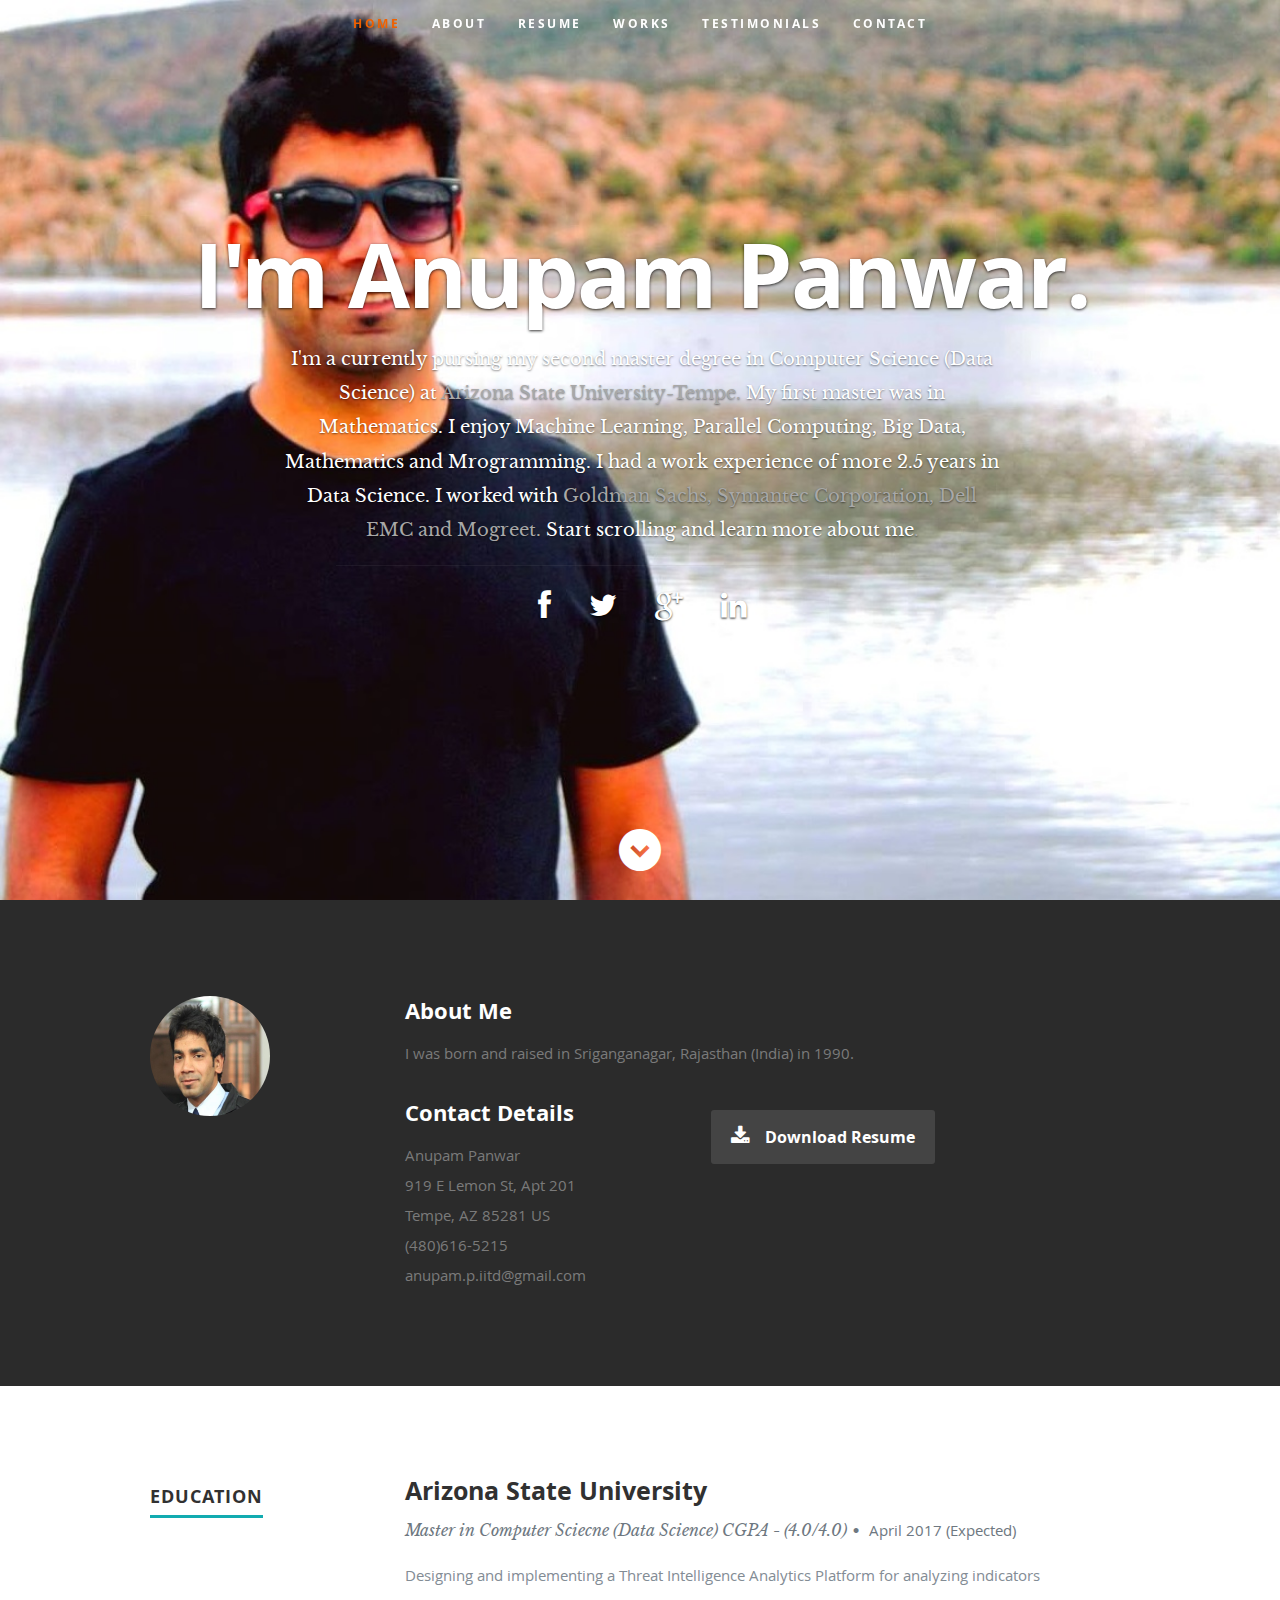
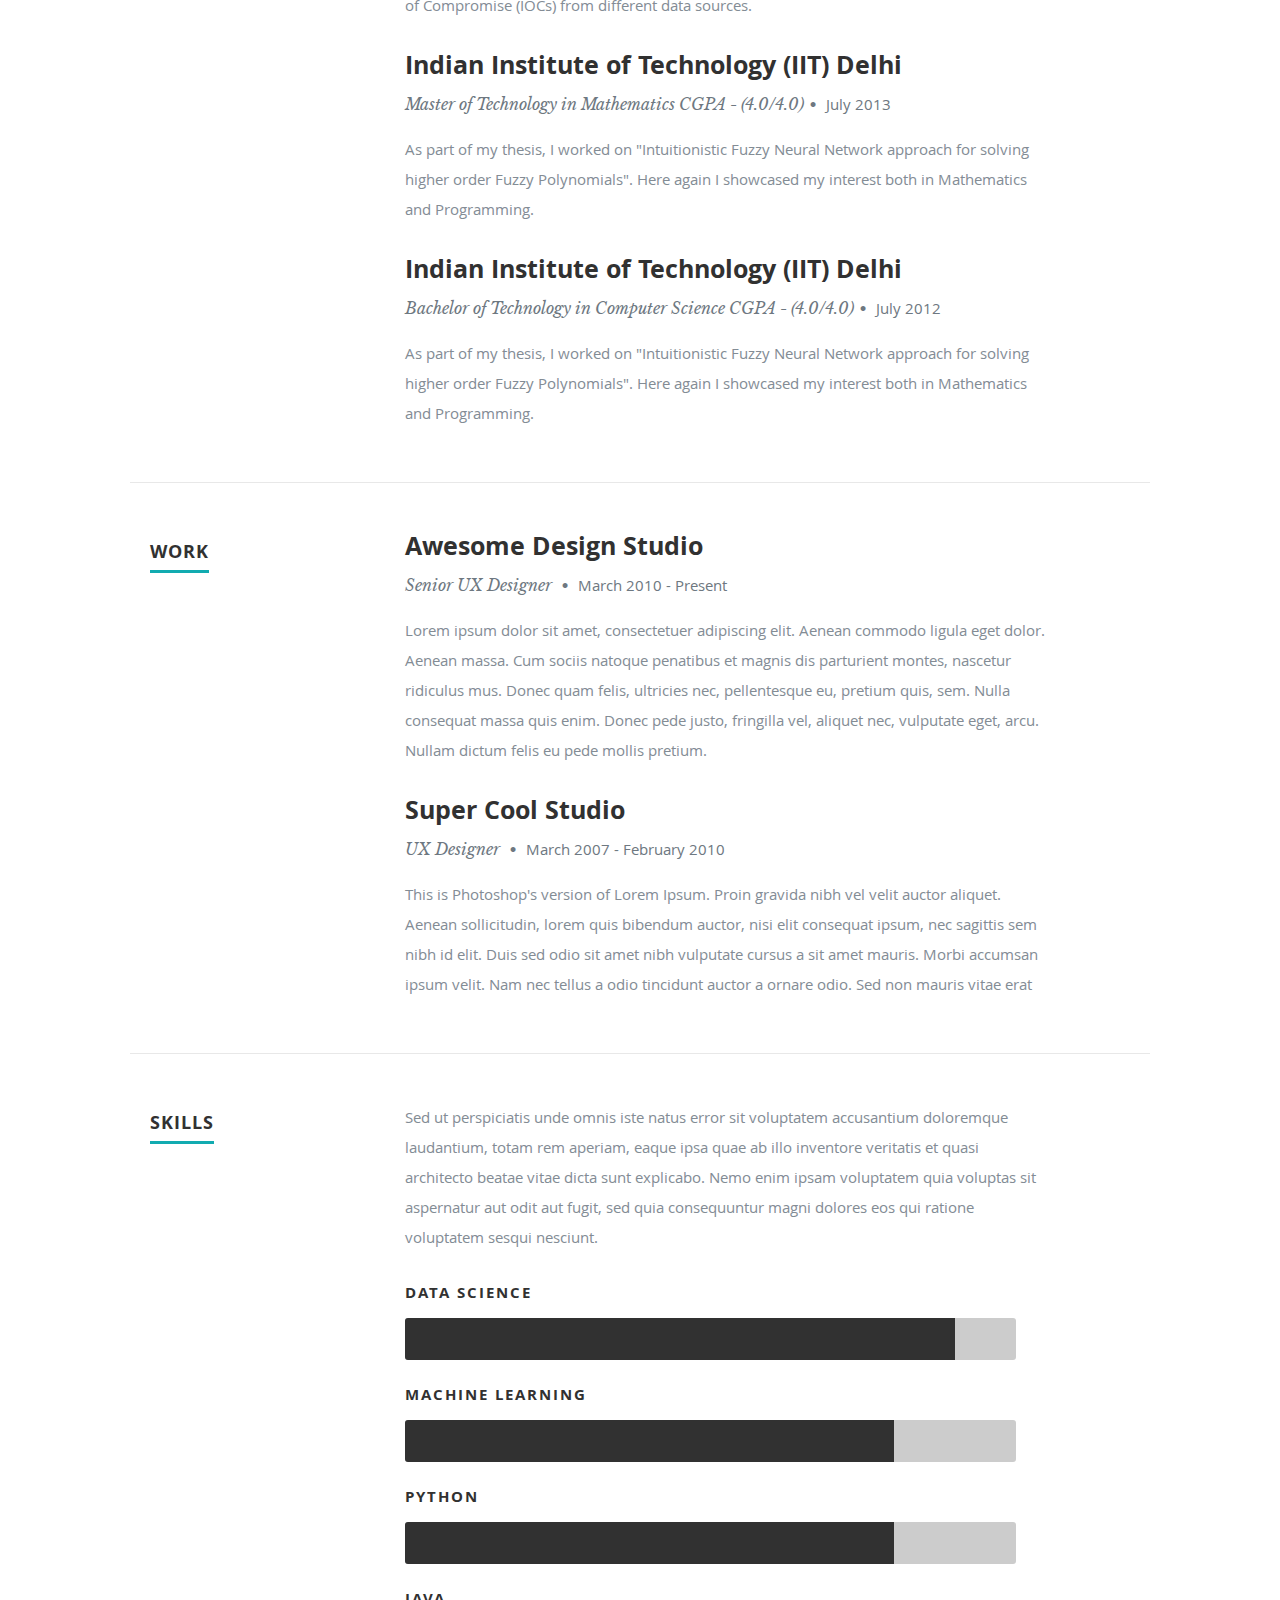
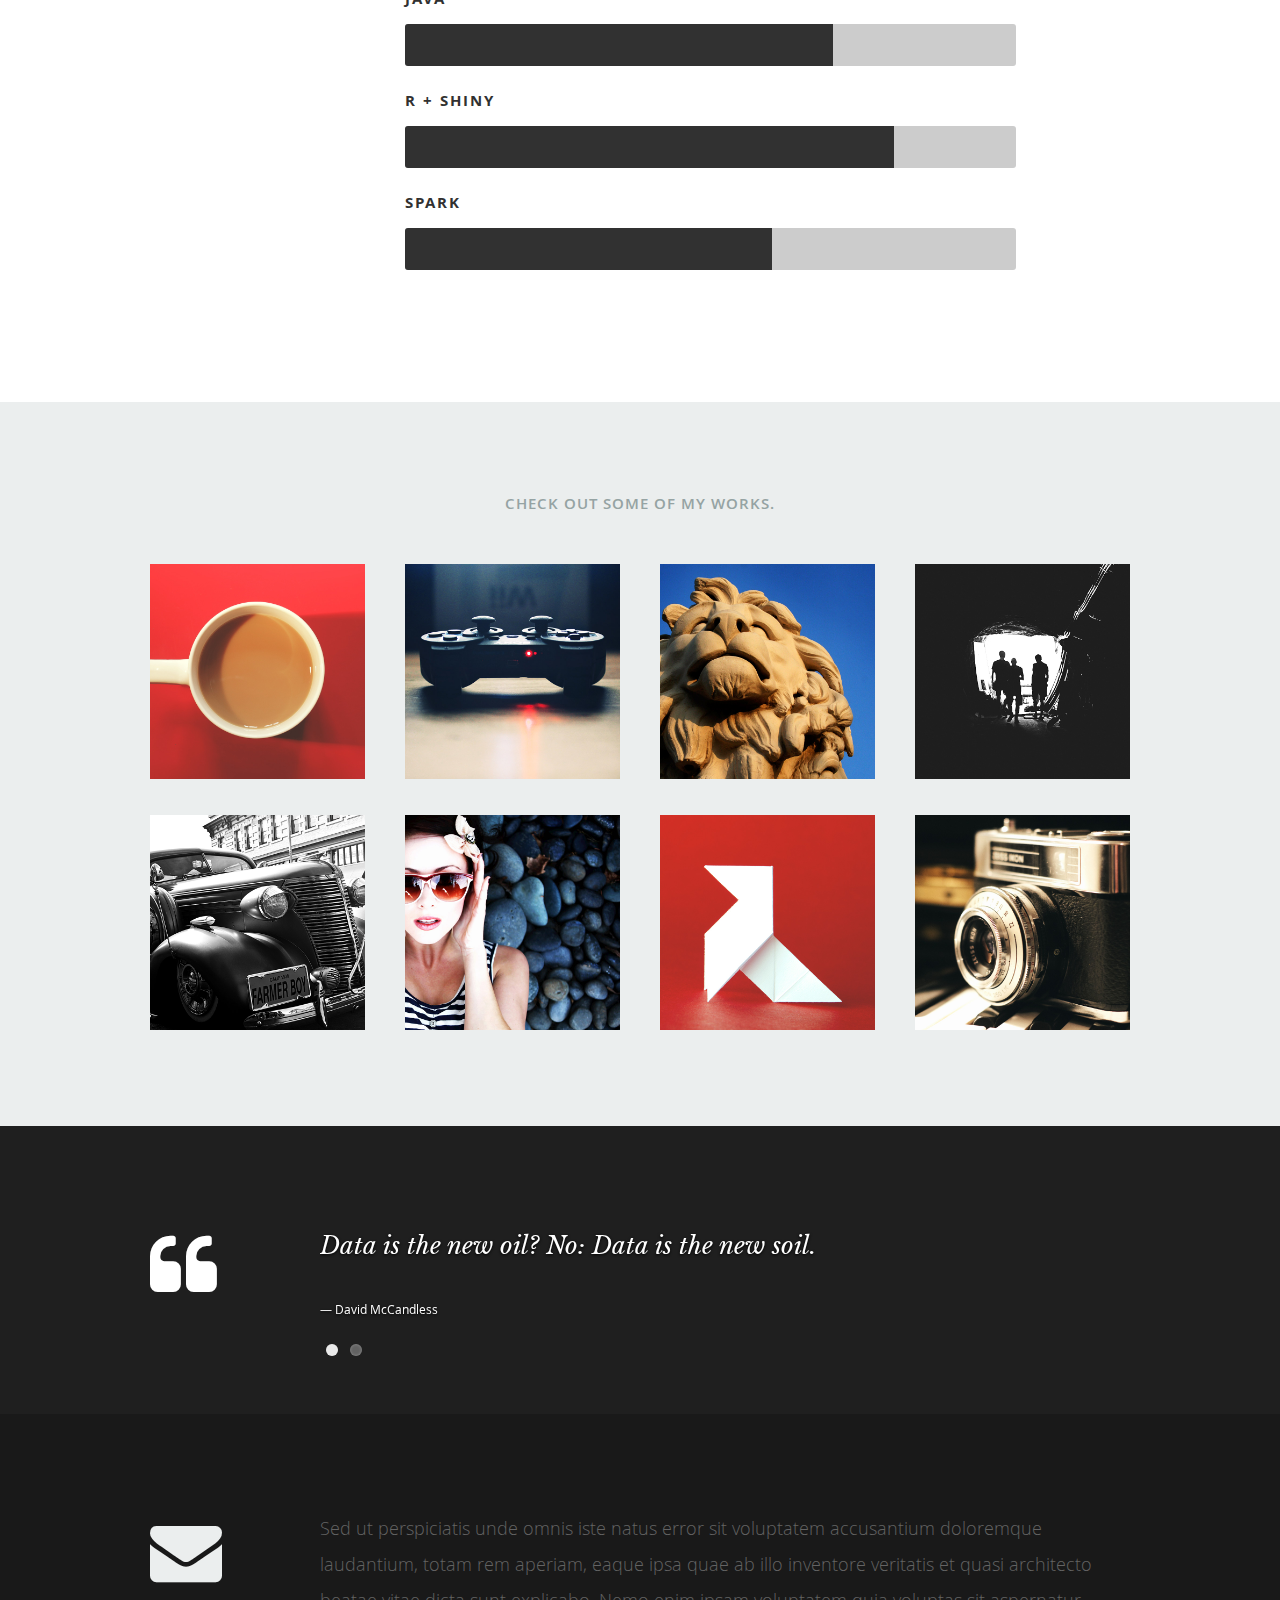
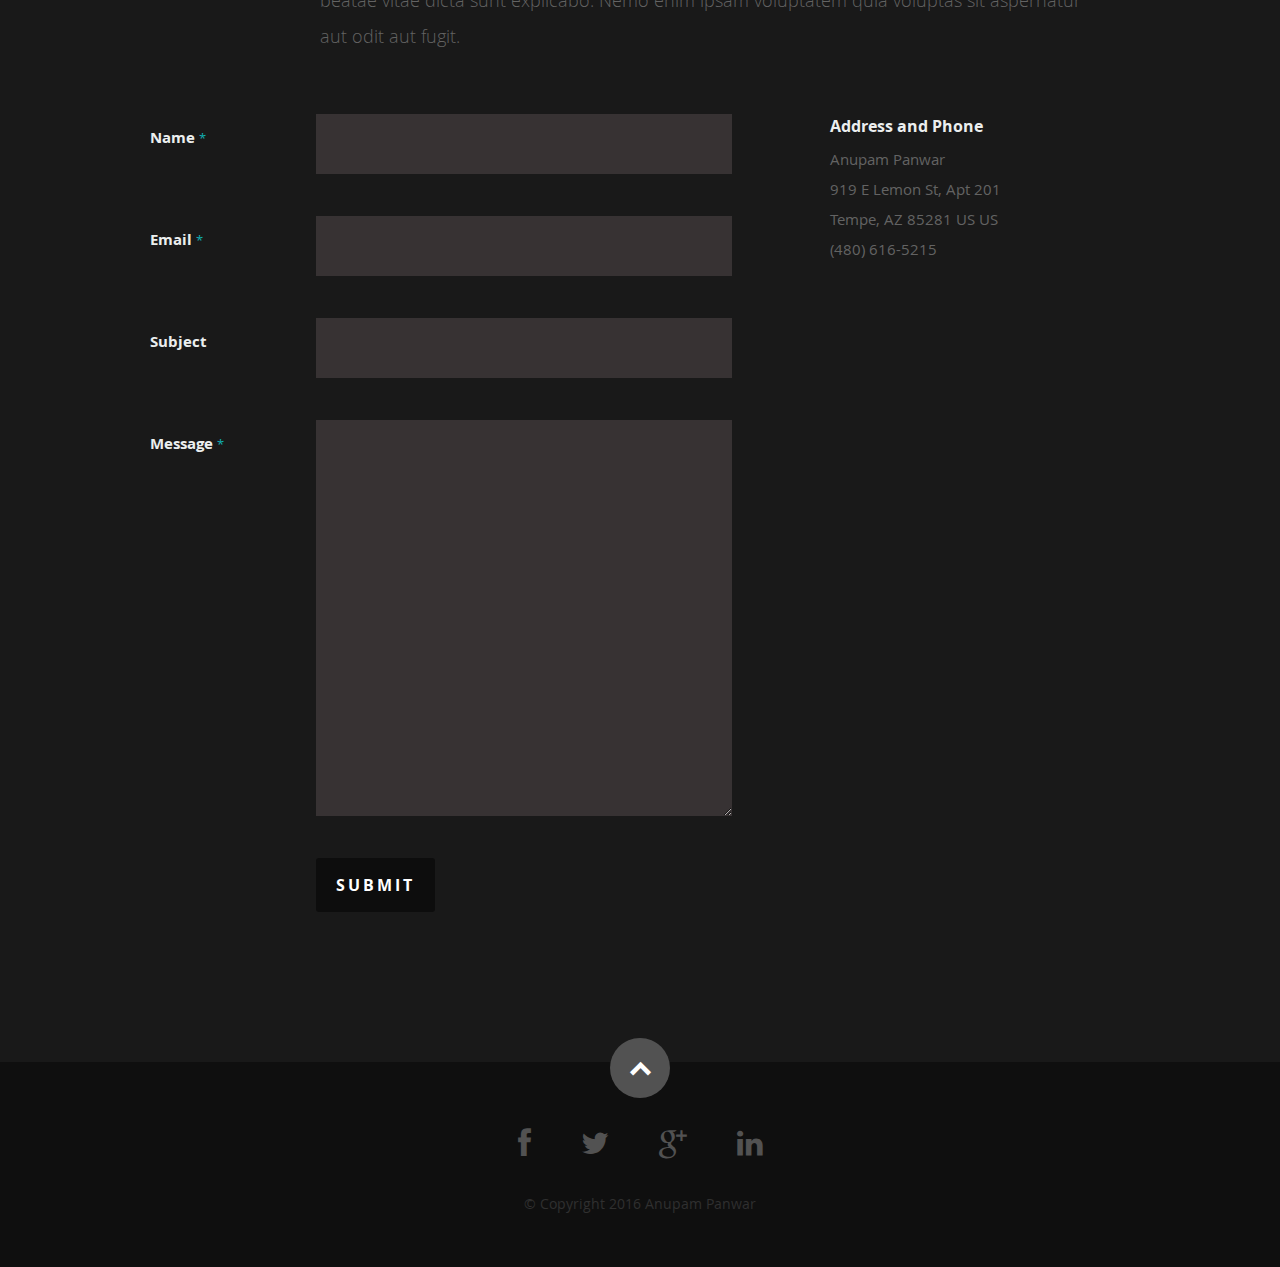
==== index.html @ b1be07ce "Initial commit" ====
<!DOCTYPE html>
<!--[if lt IE 8 ]><html class="no-js ie ie7" lang="en"> <![endif]-->
<!--[if IE 8 ]><html class="no-js ie ie8" lang="en"> <![endif]-->
<!--[if (gte IE 8)|!(IE)]><!--><html class="no-js" lang="en"> <!--<![endif]-->
<head>

   <!--- Basic Page Needs
   ================================================== -->
   <meta charset="utf-8">
	<title>Anupam Panwar</title>
	<meta name="description" content="">
	<meta name="author" content="">

   <!-- Mobile Specific Metas
   ================================================== -->
	<meta name="viewport" content="width=device-width, initial-scale=1, maximum-scale=1">

	<!-- CSS
    ================================================== -->
   <link rel="stylesheet" href="css/default.css">
	<link rel="stylesheet" href="css/layout.css">
   <link rel="stylesheet" href="css/media-queries.css">
   <link rel="stylesheet" href="css/magnific-popup.css">

   <!-- Script
   ================================================== -->
	<script src="js/modernizr.js"></script>

   <!-- Favicons
	================================================== -->
	<link rel="shortcut icon" href="favicon.png" >

</head>

<body>

   <!-- Header
   ================================================== -->
   <header id="home">

      <nav id="nav-wrap">

         <a class="mobile-btn" href="#nav-wrap" title="Show navigation">Show navigation</a>
	      <a class="mobile-btn" href="#" title="Hide navigation">Hide navigation</a>

         <ul id="nav" class="nav">
            <li class="current"><a class="smoothscroll" href="#home">Home</a></li>
            <li><a class="smoothscroll" href="#about">About</a></li>
	         <li><a class="smoothscroll" href="#resume">Resume</a></li>
            <li><a class="smoothscroll" href="#portfolio">Works</a></li>
            <li><a class="smoothscroll" href="#testimonials">Testimonials</a></li>
            <li><a class="smoothscroll" href="#contact">Contact</a></li>
         </ul> <!-- end #nav -->

      </nav> <!-- end #nav-wrap -->

      <div class="row banner">
         <div class="banner-text">
            <h1 class="responsive-headline">I'm Anupam Panwar.</h1>
            <h3><span>I'm a currently pursing my second master degree in Computer Science (Data Science) at </span> Arizona State University-Tempe. <span> My first master was in Mathematics. 
               I enjoy Machine Learning, Parallel Computing, Big Data, Mathematics and Mrogramming. I had a work experience of more 2.5 years in Data Science. I worked with </span> Goldman Sachs, Symantec Corporation,
               Dell EMC and Mogreet.  
              <a class="smoothscroll" href="#about">Start scrolling</a>
            <span>and learn more </span><a class="smoothscroll" href="#about">about me</a>.</h3>
            <hr />
            <ul class="social">
               <li><a href="https://www.facebook.com/anupam.panwar"><i class="fa fa-facebook"></i></a></li>
               <li><a href="#"><i class="fa fa-twitter"></i></a></li>
               <li><a href="#"><i class="fa fa-google-plus"></i></a></li>
               <li><a href="https://www.linkedin.com/in/anupam-panwar-6887a416"><i class="fa fa-linkedin"></i></a></li>
            </ul>
         </div>
      </div>

      <p class="scrolldown">
         <a class="smoothscroll" href="#about"><i class="icon-down-circle"></i></a>
      </p>

   </header> <!-- Header End -->


   <!-- About Section
   ================================================== -->
   <section id="about">

      <div class="row">

         <div class="three columns">

            <img class="profile-pic"  src="images/profilepic.jpg" alt="" />

         </div>

         <div class="nine columns main-col">

            <h2>About Me</h2>

            <p>I was born and raised in Sriganganagar, Rajasthan (India) in 1990. 
            </p>

            <div class="row">

               <div class="columns contact-details">

                  <h2>Contact Details</h2>
                  <p class="address">
						   <span>Anupam Panwar</span><br>
						   <span>919 E Lemon St, Apt 201<br>
						         Tempe, AZ 85281 US
                     </span><br>
						   <span>(480)616-5215</span><br>
                     <span>anupam.p.iitd@gmail.com</span>
					   </p>

               </div>

               <div class="columns download">
                  <p>
                     <a href="http://www.public.asu.edu/~apanwar4/resume/AnupamPanwar.pdf" class="button"><i class="fa fa-download"></i>Download Resume</a>
                  </p>
               </div>

            </div> <!-- end row -->

         </div> <!-- end .main-col -->

      </div>

   </section> <!-- About Section End-->


   <!-- Resume Section
   ================================================== -->
   <section id="resume">

      <!-- Education
      ----------------------------------------------- -->
      <div class="row education">

         <div class="three columns header-col">
            <h1><span>Education</span></h1>
         </div>

         <div class="nine columns main-col">

            <div class="row item">

               <div class="twelve columns">

                  <h3>Arizona State University</h3>
                  <p class="info">Master in Computer Sciecne (Data Science) CGPA - (4.0/4.0)<span>&bull;</span> <em class="date">April 2017 (Expected)</em></p>

                  <p>
                  Designing and implementing a Threat Intelligence Analytics Platform for
                  analyzing indicators of Compromise (IOCs) from different data sources.
                  </p>

               </div>

            </div> <!-- item end -->

            <div class="row item">

               <div class="twelve columns">

                  <h3>Indian Institute of Technology (IIT) Delhi</h3>
                  <p class="info">Master of Technology in Mathematics  CGPA - (4.0/4.0)<span>&bull;</span> <em class="date">July 2013</em></p>

                  <p>
                 As part of my thesis, I worked on "Intuitionistic Fuzzy Neural Network approach for solving higher order Fuzzy Polynomials". Here again I showcased my interest both in Mathematics and 
                 Programming. 
                  </p>

               </div>

            </div> <!-- item end -->
            <div class="row item">

               <div class="twelve columns">

                  <h3>Indian Institute of Technology (IIT) Delhi</h3>
                  <p class="info">Bachelor of Technology in Computer Science  CGPA - (4.0/4.0)<span>&bull;</span> <em class="date">July 2012</em></p>

                  <p>
                 As part of my thesis, I worked on "Intuitionistic Fuzzy Neural Network approach for solving higher order Fuzzy Polynomials". Here again I showcased my interest both in Mathematics and 
                 Programming. 
                  </p>

               </div>

            </div>

         </div> <!-- main-col end -->

      </div> <!-- End Education -->


      <!-- Work
      ----------------------------------------------- -->
      <div class="row work">

         <div class="three columns header-col">
            <h1><span>Work</span></h1>
         </div>

         <div class="nine columns main-col">

            <div class="row item">

               <div class="twelve columns">

                  <h3>Awesome Design Studio</h3>
                  <p class="info">Senior UX Designer <span>&bull;</span> <em class="date">March 2010 - Present</em></p>

                  <p>
                  Lorem ipsum dolor sit amet, consectetuer adipiscing elit. Aenean commodo ligula eget dolor. Aenean massa.
                  Cum sociis natoque penatibus et magnis dis parturient montes, nascetur ridiculus mus. Donec quam felis,
                  ultricies nec, pellentesque eu, pretium quis, sem. Nulla consequat massa quis enim.
                  Donec pede justo, fringilla vel, aliquet nec, vulputate eget, arcu. Nullam dictum felis eu pede mollis pretium.
                  </p>

               </div>

            </div> <!-- item end -->

            <div class="row item">

               <div class="twelve columns">

                  <h3>Super Cool Studio</h3>
                  <p class="info">UX Designer <span>&bull;</span> <em class="date">March 2007 - February 2010</em></p>

                  <p>
                  This is Photoshop's version  of Lorem Ipsum. Proin gravida nibh vel velit auctor aliquet.
                  Aenean sollicitudin, lorem quis bibendum auctor, nisi elit consequat ipsum, nec sagittis sem
                  nibh id elit. Duis sed odio sit amet nibh vulputate cursus a sit amet mauris. Morbi accumsan
                  ipsum velit. Nam nec tellus a odio tincidunt auctor a ornare odio. Sed non  mauris vitae erat
                  </p>

               </div>

            </div> <!-- item end -->

         </div> <!-- main-col end -->

      </div> <!-- End Work -->


      <!-- Skills
      ----------------------------------------------- -->
      <div class="row skill">

         <div class="three columns header-col">
            <h1><span>Skills</span></h1>
         </div>

         <div class="nine columns main-col">

            <p>Sed ut perspiciatis unde omnis iste natus error sit voluptatem accusantium doloremque laudantium, totam rem aperiam,
            eaque ipsa quae ab illo inventore veritatis et quasi architecto beatae vitae dicta sunt explicabo. Nemo enim ipsam
            voluptatem quia voluptas sit aspernatur aut odit aut fugit, sed quia consequuntur magni dolores eos qui ratione
            voluptatem sesqui nesciunt.
            </p>

				<div class="bars">

				   <ul class="skills">
					   <li><span class="bar-expand datascience"></span><em>Data Science</em></li>
                  <li><span class="bar-expand illustrator"></span><em>Machine Learning</em></li>
						<li><span class="bar-expand wordpress"></span><em>Python</em></li>
						<li><span class="bar-expand css"></span><em>Java</em></li>
						<li><span class="bar-expand html5"></span><em>R + Shiny</em></li>
                  <li><span class="bar-expand jquery"></span><em>Spark</em></li>
					</ul>

				</div><!-- end skill-bars -->

			</div> <!-- main-col end -->

      </div> <!-- End skills -->

   </section> <!-- Resume Section End-->


   <!-- Portfolio Section
   ================================================== -->
   <section id="portfolio">

      <div class="row">

         <div class="twelve columns collapsed">

            <h1>Check Out Some of My Works.</h1>

            <!-- portfolio-wrapper -->
            <div id="portfolio-wrapper" class="bgrid-quarters s-bgrid-thirds cf">

          	   <div class="columns portfolio-item">
                  <div class="item-wrap">

                     <a href="#modal-01" title="">
                        <img alt="" src="images/portfolio/coffee.jpg">
                        <div class="overlay">
                           <div class="portfolio-item-meta">
          					      <h5>Coffee</h5>
                              <p>Illustrration</p>
          					   </div>
                        </div>
                        <div class="link-icon"><i class="icon-plus"></i></div>
                     </a>

                  </div>
          		</div> <!-- item end -->

               <div class="columns portfolio-item">
                  <div class="item-wrap">

                     <a href="#modal-02" title="">
                        <img alt="" src="images/portfolio/console.jpg">
                        <div class="overlay">
                           <div class="portfolio-item-meta">
          					      <h5>Console</h5>
                              <p>Web Development</p>
          					   </div>
                        </div>
                        <div class="link-icon"><i class="icon-plus"></i></div>
                     </a>

                  </div>
          		</div> <!-- item end -->

               <div class="columns portfolio-item">
                  <div class="item-wrap">

                     <a href="#modal-03" title="">
                        <img alt="" src="images/portfolio/judah.jpg">
                        <div class="overlay">
                           <div class="portfolio-item-meta">
          					      <h5>Judah</h5>
                              <p>Webdesign</p>
          					   </div>
                        </div>
                        <div class="link-icon"><i class="icon-plus"></i></div>
                     </a>

                  </div>
          		</div> <!-- item end -->

               <div class="columns portfolio-item">
                  <div class="item-wrap">

                     <a href="#modal-04" title="">
                        <img alt="" src="images/portfolio/into-the-light.jpg">
                        <div class="overlay">
                           <div class="portfolio-item-meta">
          					      <h5>Into The Light</h5>
                              <p>Photography</p>
          					   </div>
                        </div>
                        <div class="link-icon"><i class="icon-plus"></i></div>
                     </a>

                  </div>
          		</div> <!-- item end -->

               <div class="columns portfolio-item">
                  <div class="item-wrap">

                     <a href="#modal-05" title="">
                        <img alt="" src="images/portfolio/farmerboy.jpg">
                        <div class="overlay">
                           <div class="portfolio-item-meta">
          					      <h5>Farmer Boy</h5>
                              <p>Branding</p>
          					   </div>
                        </div>
                        <div class="link-icon"><i class="icon-plus"></i></div>
                     </a>

                  </div>
          		</div> <!-- item end -->

               <div class="columns portfolio-item">
                  <div class="item-wrap">

                     <a href="#modal-06" title="">
                        <img alt="" src="images/portfolio/girl.jpg">
                        <div class="overlay">
                           <div class="portfolio-item-meta">
          					      <h5>Girl</h5>
                              <p>Photography</p>
          					   </div>
                        </div>
                        <div class="link-icon"><i class="icon-plus"></i></div>
                     </a>

                  </div>
          		</div> <!-- item end -->

               <div class="columns portfolio-item">
                  <div class="item-wrap">

                     <a href="#modal-07" title="">
                        <img alt="" src="images/portfolio/origami.jpg">
                        <div class="overlay">
                           <div class="portfolio-item-meta">
          					      <h5>Origami</h5>
                              <p>Illustrration</p>
          					   </div>
                        </div>
                        <div class="link-icon"><i class="icon-plus"></i></div>
                     </a>

                  </div>
          		</div> <!-- item end -->

               <div class="columns portfolio-item">
                  <div class="item-wrap">

                     <a href="#modal-08" title="">
                        <img alt="" src="images/portfolio/retrocam.jpg">
                        <div class="overlay">
                           <div class="portfolio-item-meta">
          					      <h5>Retrocam</h5>
                              <p>Web Development</p>
          					   </div>
                        </div>
                        <div class="link-icon"><i class="icon-plus"></i></div>
                     </a>

                  </div>
          		</div>  <!-- item end -->

            </div> <!-- portfolio-wrapper end -->

         </div> <!-- twelve columns end -->


         <!-- Modal Popup
	      --------------------------------------------------------------- -->

         <div id="modal-01" class="popup-modal mfp-hide">

		      <img class="scale-with-grid" src="images/portfolio/modals/m-coffee.jpg" alt="" />

		      <div class="description-box">
			      <h4>Coffee Cup</h4>
			      <p>Proin gravida nibh vel velit auctor aliquet. Aenean sollicitudin, lorem quis bibendum auctor, nisi elit consequat ipsum, nec sagittis sem nibh id elit.</p>
               <span class="categories"><i class="fa fa-tag"></i>Branding, Webdesign</span>
		      </div>

            <div class="link-box">
               <a href="http://www.behance.net">Details</a>
		         <a class="popup-modal-dismiss">Close</a>
            </div>

	      </div><!-- modal-01 End -->

         <div id="modal-02" class="popup-modal mfp-hide">

		      <img class="scale-with-grid" src="images/portfolio/modals/m-console.jpg" alt="" />

		      <div class="description-box">
			      <h4>Console</h4>
			      <p>Proin gravida nibh vel velit auctor aliquet. Aenean sollicitudin, lorem quis bibendum auctor, nisi elit consequat ipsum, nec sagittis sem nibh id elit.</p>
               <span class="categories"><i class="fa fa-tag"></i>Branding, Web Development</span>
		      </div>

            <div class="link-box">
               <a href="http://www.behance.net">Details</a>
		         <a class="popup-modal-dismiss">Close</a>
            </div>

	      </div><!-- modal-02 End -->

         <div id="modal-03" class="popup-modal mfp-hide">

		      <img class="scale-with-grid" src="images/portfolio/modals/m-judah.jpg" alt="" />

		      <div class="description-box">
			      <h4>Judah</h4>
			      <p>Proin gravida nibh vel velit auctor aliquet. Aenean sollicitudin, lorem quis bibendum auctor, nisi elit consequat ipsum, nec sagittis sem nibh id elit.</p>
               <span class="categories"><i class="fa fa-tag"></i>Branding</span>
		      </div>

            <div class="link-box">
               <a href="http://www.behance.net">Details</a>
		         <a class="popup-modal-dismiss">Close</a>
            </div>

	      </div><!-- modal-03 End -->

         <div id="modal-04" class="popup-modal mfp-hide">

		      <img class="scale-with-grid" src="images/portfolio/modals/m-intothelight.jpg" alt="" />

		      <div class="description-box">
			      <h4>Into the Light</h4>
			      <p>Proin gravida nibh vel velit auctor aliquet. Aenean sollicitudin, lorem quis bibendum auctor, nisi elit consequat ipsum, nec sagittis sem nibh id elit.</p>
               <span class="categories"><i class="fa fa-tag"></i>Photography</span>
		      </div>

            <div class="link-box">
               <a href="http://www.behance.net">Details</a>
		         <a class="popup-modal-dismiss">Close</a>
            </div>

	      </div><!-- modal-04 End -->

         <div id="modal-05" class="popup-modal mfp-hide">

		      <img class="scale-with-grid" src="images/portfolio/modals/m-farmerboy.jpg" alt="" />

		      <div class="description-box">
			      <h4>Farmer Boy</h4>
			      <p>Proin gravida nibh vel velit auctor aliquet. Aenean sollicitudin, lorem quis bibendum auctor, nisi elit consequat ipsum, nec sagittis sem nibh id elit.</p>
               <span class="categories"><i class="fa fa-tag"></i>Branding, Webdesign</span>
		      </div>

            <div class="link-box">
               <a href="http://www.behance.net">Details</a>
		         <a class="popup-modal-dismiss">Close</a>
            </div>

	      </div><!-- modal-05 End -->

         <div id="modal-06" class="popup-modal mfp-hide">

		      <img class="scale-with-grid" src="images/portfolio/modals/m-girl.jpg" alt="" />

		      <div class="description-box">
			      <h4>Girl</h4>
			      <p>Proin gravida nibh vel velit auctor aliquet. Aenean sollicitudin, lorem quis bibendum auctor, nisi elit consequat ipsum, nec sagittis sem nibh id elit.</p>
               <span class="categories"><i class="fa fa-tag"></i>Photography</span>
		      </div>

            <div class="link-box">
               <a href="http://www.behance.net">Details</a>
		         <a class="popup-modal-dismiss">Close</a>
            </div>

	      </div><!-- modal-06 End -->

         <div id="modal-07" class="popup-modal mfp-hide">

		      <img class="scale-with-grid" src="images/portfolio/modals/m-origami.jpg" alt="" />

		      <div class="description-box">
			      <h4>Origami</h4>
			      <p>Proin gravida nibh vel velit auctor aliquet. Aenean sollicitudin, lorem quis bibendum auctor, nisi elit consequat ipsum, nec sagittis sem nibh id elit.</p>
               <span class="categories"><i class="fa fa-tag"></i>Branding, Illustration</span>
		      </div>

            <div class="link-box">
               <a href="http://www.behance.net">Details</a>
		         <a class="popup-modal-dismiss">Close</a>
            </div>

	      </div><!-- modal-07 End -->

         <div id="modal-08" class="popup-modal mfp-hide">

		      <img class="scale-with-grid" src="images/portfolio/modals/m-retrocam.jpg" alt="" />

		      <div class="description-box">
			      <h4>Retrocam</h4>
			      <p>Proin gravida nibh vel velit auctor aliquet. Aenean sollicitudin, lorem quis bibendum auctor, nisi elit consequat ipsum, nec sagittis sem nibh id elit.</p>
               <span class="categories"><i class="fa fa-tag"></i>Webdesign, Photography</span>
		      </div>

            <div class="link-box">
               <a href="http://www.behance.net">Details</a>
		         <a class="popup-modal-dismiss">Close</a>
            </div>

	      </div><!-- modal-01 End -->


      </div> <!-- row End -->

   </section> <!-- Portfolio Section End-->


  

   <!-- Testimonials Section
   ================================================== -->
   <section id="testimonials">

      <div class="text-container">

         <div class="row">

            <div class="two columns header-col">

               <h1><span>Client Testimonials</span></h1>

            </div>

            <div class="ten columns flex-container">

               <div class="flexslider">

                  <ul class="slides">

                     <li>
                        <blockquote>
                           <p>Data is the new oil? No: Data is the new soil.
                           </p>
                           <cite>David McCandless </cite>
                        </blockquote>
                     </li> <!-- slide ends -->

                     <li>
                        <blockquote>
                           <p>Without big data analytics, companies are blind and deaf, wandering out onto the web like deer on a freeway.
                           </p>
                           <cite> Geoffrey Moore</cite>
                        </blockquote>
                     </li> <!-- slide ends -->

                  </ul>

               </div> <!-- div.flexslider ends -->

            </div> <!-- div.flex-container ends -->

         </div> <!-- row ends -->

       </div>  <!-- text-container ends -->

   </section> <!-- Testimonials Section End-->


   <!-- Contact Section
   ================================================== -->
   <section id="contact">

         <div class="row section-head">

            <div class="two columns header-col">

               <h1><span>Get In Touch.</span></h1>

            </div>

            <div class="ten columns">

                  <p class="lead">Sed ut perspiciatis unde omnis iste natus error sit voluptatem accusantium doloremque laudantium, totam rem aperiam,
                  eaque ipsa quae ab illo inventore veritatis et quasi architecto beatae vitae dicta sunt explicabo. Nemo enim ipsam
                  voluptatem quia voluptas sit aspernatur aut odit aut fugit.
                  </p>

            </div>

         </div>

         <div class="row">

            <div class="eight columns">

               <!-- form -->
               <form action="" method="post" id="contactForm" name="contactForm">
					<fieldset>

                  <div>
						   <label for="contactName">Name <span class="required">*</span></label>
						   <input type="text" value="" size="35" id="contactName" name="contactName">
                  </div>

                  <div>
						   <label for="contactEmail">Email <span class="required">*</span></label>
						   <input type="text" value="" size="35" id="contactEmail" name="contactEmail">
                  </div>

                  <div>
						   <label for="contactSubject">Subject</label>
						   <input type="text" value="" size="35" id="contactSubject" name="contactSubject">
                  </div>

                  <div>
                     <label for="contactMessage">Message <span class="required">*</span></label>
                     <textarea cols="50" rows="15" id="contactMessage" name="contactMessage"></textarea>
                  </div>

                  <div>
                     <button class="submit">Submit</button>
                     <span id="image-loader">
                        <img alt="" src="images/loader.gif">
                     </span>
                  </div>

					</fieldset>
				   </form> <!-- Form End -->

               <!-- contact-warning -->
               <div id="message-warning"> Error boy</div>
               <!-- contact-success -->
				   <div id="message-success">
                  <i class="fa fa-check"></i>Your message was sent, thank you!<br>
				   </div>

            </div>


            <aside class="four columns footer-widgets">

               <div class="widget widget_contact">

					   <h4>Address and Phone</h4>
					   <p class="address">
						   Anupam Panwar<br>
						   919 E Lemon St, Apt 201 <br>
						   Tempe, AZ 85281 US  US<br>
						   <span>(480) 616-5215</span>
					   </p>

				   </div>

              

            </aside>

      </div>

   </section> <!-- Contact Section End-->


   <!-- footer
   ================================================== -->
   <footer>

      <div class="row">

         <div class="twelve columns">

            <ul class="social-links">
               <li><a href="#"><i class="fa fa-facebook"></i></a></li>
               <li><a href="#"><i class="fa fa-twitter"></i></a></li>
               <li><a href="#"><i class="fa fa-google-plus"></i></a></li>
               <li><a href="#"><i class="fa fa-linkedin"></i></a></li>
            </ul>

            <ul class="copyright">
               <li>&copy; Copyright 2016 Anupam Panwar</li>
               
            </ul>

         </div>

         <div id="go-top"><a class="smoothscroll" title="Back to Top" href="#home"><i class="icon-up-open"></i></a></div>

      </div>

   </footer> <!-- Footer End-->

   <!-- Java Script
   ================================================== -->
   <script src="http://ajax.googleapis.com/ajax/libs/jquery/1.10.2/jquery.min.js"></script>
   <script>window.jQuery || document.write('<script src="js/jquery-1.10.2.min.js"><\/script>')</script>
   <script type="text/javascript" src="js/jquery-migrate-1.2.1.min.js"></script>

   <script src="js/jquery.flexslider.js"></script>
   <script src="js/waypoints.js"></script>
   <script src="js/jquery.fittext.js"></script>
   <script src="js/magnific-popup.js"></script>
   <script src="js/init.js"></script>

</body>

</html>
---- css/default.css ----
/*
=====================================================================
*   Ceevee v1.0 Default Stylesheet
*   url: styleshout.com
*   03-17-2014
=====================================================================

TOC:
a. Webfonts and Icon fonts
b. Reset
c. Default Styles
   1. Basic
   2. Typography
   3. Links
   4. Images
   5. Buttons
   6. Forms
d. Grid
e. Others
   1. Clearing
   2. Misc

=====================================================================  */

/* ------------------------------------------------------------------ */
/* a. Webfonts and Icon fonts
 ------------------------------------------------------------------ */

@import url("fonts.css");
@import url("fontello/css/fontello.css");
@import url("font-awesome/css/font-awesome.min.css");

/* ------------------------------------------------------------------
/* b. Reset
      Adapted from:
      Normalize.css - https://github.com/necolas/normalize.css/
      HTML5 Doctor Reset - html5doctor.com/html-5-reset-stylesheet/
/* ------------------------------------------------------------------ */

html, body, div, span, object, iframe,
h1, h2, h3, h4, h5, h6, p, blockquote, pre,
abbr, address, cite, code,
del, dfn, em, img, ins, kbd, q, samp,
small, strong, sub, sup, var,
b, i,
dl, dt, dd, ol, ul, li,
fieldset, form, label, legend,
table, caption, tbody, tfoot, thead, tr, th, td,
article, aside, canvas, details, figcaption, figure,
footer, header, hgroup, menu, nav, section, summary,
time, mark, audio, video {
   margin: 0;
   padding: 0;
   border: 0;
   outline: 0;
   font-size: 100%;
   vertical-align: baseline;
   background: transparent;
}

article,aside,details,figcaption,figure,
footer,header,hgroup,menu,nav,section {
   display: block;
}

audio,
canvas,
video {
   display: inline-block;
}

audio:not([controls]) {
   display: none;
   height: 0;
}

[hidden] { display: none; }

code, kbd, pre, samp {
   font-family: monospace, serif;
   font-size: 1em;
}

pre {
   white-space: pre;
   white-space: pre-wrap;
   word-wrap: break-word;
}

blockquote, q { quotes: &#8220 &#8220; }

blockquote:before, blockquote:after,
q:before, q:after {
   content: '';
   content: none;
}

ins {
   background-color: #ff9;
   color: #000;
   text-decoration: none;
}

mark {
   background-color: #A7F4F6;
   color: #555;
}

del { text-decoration: line-through; }

abbr[title], dfn[title] {
   border-bottom: 1px dotted;
   cursor: help;
}

table {
   border-collapse: collapse;
   border-spacing: 0;
}


/* ------------------------------------------------------------------ */
/* c. Default and Basic Styles
      Adapted from:
      Skeleton CSS Framework - http://www.getskeleton.com/
      Typeplate Typographic Starter Kit - http://typeplate.com/
/* ------------------------------------------------------------------ */

/*  1. Basic  ------------------------------------------------------- */

*,
*:before,
*:after {
   -moz-box-sizing: border-box;
   -webkit-box-sizing: border-box;
   box-sizing: border-box;
}

html {
   font-size: 62.5%;
   -webkit-font-smoothing: antialiased;
}

body {
   background: #fff;
   font-family: 'opensans-regular', sans-serif;
   font-weight: normal;
   font-size: 15px;
   line-height: 30px;
	color: #838C95;

   -webkit-font-smoothing: antialiased; /* Fix for webkit rendering */
	-webkit-text-size-adjust: 100%;
}

/*  2. Typography
       Vertical rhythm with leading derived from 6
--------------------------------------------------------------------- */

h1, h2, h3, h4, h5, h6 {
   color: #313131;
	font-family: 'opensans-bold', sans-serif;
   font-weight: normal;
}
h1 a, h2 a, h3 a, h4 a, h5 a, h6 a { font-weight: inherit; }
h1 { font-size: 38px; line-height: 42px; margin-bottom: 12px; letter-spacing: -1px; }
h2 { font-size: 28px; line-height: 36px; margin-bottom: 6px; }
h3 { font-size: 22px; line-height: 30px; margin-bottom: 12px; }
h4 { font-size: 20px; line-height: 30px; margin-bottom: 6px; }
h5 { font-size: 18px; line-height: 30px; }
h6 { font-size: 14px; line-height: 30px; }
.subheader { }

p { margin: 0 0 30px 0; }
p img { margin: 0; }
p.lead {
   font: 19px/36px 'opensans-light', sans-serif;
   margin-bottom: 18px;
}

/* for 'em' and 'strong' tags, font-size and line-height should be same with
the body tag due to rendering problems in some browsers */
em { font: 15px/30px 'opensans-italic', sans-serif; }
strong, b { font: 15px/30px 'opensans-bold', sans-serif; }
small { font-size: 11px; line-height: inherit; }

/*	Blockquotes */
blockquote {
   margin: 30px 0px;
   padding-left: 40px;
   position: relative;
}
blockquote:before {
   content: "\201C";
   opacity: 0.45;
   font-size: 80px;
   line-height: 0px;
   margin: 0;
   font-family: arial, sans-serif;

   position: absolute;
   top:  30px;
	left: 0;
}
blockquote p {
   font-family: 'librebaskerville-italic', serif;
   padding: 0;
   font-size: 18px;
   line-height: 36px;
}
blockquote cite {
   display: block;
   font-size: 12px;
   font-style: normal;
   line-height: 18px;
}
blockquote cite:before { content: "\2014 \0020"; }
blockquote cite a,
blockquote cite a:visited { color: #8B9798; border: none }

/* ---------------------------------------------------------------------
/*  Pull Quotes Markup
/*
    <aside class="pull-quote">
		<blockquote>
			<p></p>
		</blockquote>
	 </aside>
/*
/* --------------------------------------------------------------------- */
.pull-quote {
   position: relative;
	padding: 18px 30px 18px 0px;
}
.pull-quote:before,
.pull-quote:after {
	height: 1em;
	opacity: 0.45;
	position: absolute;
	font-size: 80px;
   font-family: Arial, Sans-Serif;
}
.pull-quote:before {
	content: "\201C";
	top:  33px;
	left: 0;
}
.pull-quote:after {
	content: '\201D';
	bottom: -33px;
	right: 0;
}
.pull-quote blockquote {
   margin: 0;
}
.pull-quote blockquote:before {
   content: none;
}

/* Abbreviations */
abbr {
   font-family: 'opensans-bold', sans-serif;
	font-variant: small-caps;
	text-transform: lowercase;
   letter-spacing: .5px;
	color: gray;
}
abbr:hover { cursor: help; }

/* drop cap */
.drop-cap:first-letter {
	float: left;
	margin: 0;
	padding: 14px 6px 0 0;
	font-size: 84px;
	font-family: /* Copperplate */ 'opensans-bold', sans-serif;
   line-height: 60px;
	text-indent: 0;
	background: transparent;
	color: inherit;
}

hr { border: solid #E3E3E3; border-width: 1px 0 0; clear: both; margin: 11px 0 30px; height: 0; }


/*  3. Links  ------------------------------------------------------- */

a, a:visited {
   text-decoration: none;
   outline: 0;
   color: #11ABB0;

   -webkit-transition: color .3s ease-in-out;
   -moz-transition: color .3s ease-in-out;
   -o-transition: color .3s ease-in-out;
   transition: color .3s ease-in-out;
}
a:hover, a:focus { color: #313131; }
p a, p a:visited { line-height: inherit; }


/*  4. List  --------------------------------------------------------- */

ul, ol { margin-bottom: 24px; margin-top: 12px; }
ul { list-style: none outside; }
ol { list-style: decimal; }
ol, ul.square, ul.circle, ul.disc { margin-left: 30px; }
ul.square { list-style: square outside; }
ul.circle { list-style: circle outside; }
ul.disc { list-style: disc outside; }
ul ul, ul ol,
ol ol, ol ul { margin: 6px 0 6px 30px; }
ul ul li, ul ol li,
ol ol li, ol ul li { margin-bottom: 6px; }
li { line-height: 18px; margin-bottom: 12px; }
ul.large li { }
li p { }

/* ---------------------------------------------------------------------
/*  Stats Tab Markup

    <ul class="stats-tabs">
		<li><a href="#">[value]<b>[name]</b></a></li>
	 </ul>

    Extend this object into your markup.
/*
/* --------------------------------------------------------------------- */
.stats-tabs {
   padding: 0;
   margin: 24px 0;
}
.stats-tabs li {
	display: inline-block;
	margin: 0 10px 18px 0;
	padding: 0 10px 0 0;
	border-right: 1px solid #ccc;
}
.stats-tabs li:last-child {
	margin: 0;
	padding: 0;
	border: none;
}
.stats-tabs li a {
	display: inline-block;
	font-size: 22px;
	font-family: 'opensans-bold', sans-serif;
   border: none;
   color: #313131;
}
.stats-tabs li a:hover {
   color:#11ABB0;
}
.stats-tabs li a b {
	display: block;
	margin: 6px 0 0 0;
	font-size: 13px;
	font-family: 'opensans-regular', sans-serif;
   color: #8B9798;
}

/* definition list */
dl { margin: 12px 0; }
dt { margin: 0; color:#11ABB0; }
dd { margin: 0 0 0 20px; }

/* Lining Definition Style Markup */
.lining dt,
.lining dd {
	display: inline;
	margin: 0;
}
.lining dt + dt:before,
.lining dd + dt:before {
	content: "\A";
	white-space: pre;
}
.lining dd + dd:before {
	content: ", ";
}
.lining dd:before {
	content: ": ";
	margin-left: -0.2em;
}

/* Dictionary Definition Style Markup */
.dictionary-style dt {
	display: inline;
	counter-reset: definitions;
}
.dictionary-style dt + dt:before {
	content: ", ";
	margin-left: -0.2em;
}
.dictionary-style dd {
	display: block;
	counter-increment: definitions;
}
.dictionary-style dd:before {
	content: counter(definitions, decimal) ". ";
}

/* Pagination */
.pagination {
   margin: 36px auto;
   text-align: center;
}
.pagination ul li {
   display: inline-block;
   margin: 0;
   padding: 0;
}
.pagination .page-numbers {
   font: 15px/18px 'opensans-bold', sans-serif;
   display: inline-block;
   padding: 6px 10px;
   margin-right: 3px;
   margin-bottom: 6px;
	color: #6E757C;
	background-color: #E6E8EB;

	-webkit-transition: all 200ms ease-in-out;
	-moz-transition: all 200ms ease-in-out;
	-o-transition: all 200ms ease-in-out;
	-ms-transition: all 200ms ease-in-out;
	transition: all 200ms ease-in-out;

   -moz-border-radius: 3px;
   -webkit-border-radius: 3px;
   -khtml-border-radius: 3px;
	border-radius: 3px;
}
.pagination .page-numbers:hover {
   background: #838A91;
   color: #fff;
}
.pagination .current,
.pagination .current:hover {
   background-color: #11ABB0;
   color: #fff;
}
.pagination .inactive,
.pagination .inactive:hover {
   background-color: #E6E8EB;
	color: #A9ADB2;
}
.pagination .prev, .pagination .next {}

/*  5. Images  --------------------------------------------------------- */

img {
   max-width: 100%;
   height: auto;
}
img.pull-right { margin: 12px 0px 0px 18px; }
img.pull-left { margin: 12px 18px 0px 0px; }

/*  6. Buttons  --------------------------------------------------------- */

.button,
.button:visited,
button,
input[type="submit"],
input[type="reset"],
input[type="button"] {
   font: 16px/30px 'opensans-bold', sans-serif;
   background: #11ABB0;
   display: inline-block;
	text-decoration: none;
   letter-spacing: 0;
   color: #fff;
	padding: 12px 20px;
	margin-bottom: 18px;
   border: none;
   cursor: pointer;
   height: auto;

   -webkit-transition: all .2s ease-in-out;
	-moz-transition: all .2s ease-in-out;
	-o-transition: all .2s ease-in-out;
	-ms-transition: all .2s ease-in-out;
	transition: all .2s ease-in-out;

   -moz-border-radius: 3px;
   -webkit-border-radius: 3px;
   -khtml-border-radius: 3px;
   border-radius: 3px;
}

.button:hover,
button:hover,
input[type="submit"]:hover,
input[type="reset"]:hover,
input[type="button"]:hover {
   background: #3d4145;
   color: #fff;
}

.button:active,
button:active,
input[type="submit"]:active,
input[type="reset"]:active,
input[type="button"]:active {
   background: #3d4145;
   color: #fff;
}

.button.full-width,
button.full-width,
input[type="submit"].full-width,
input[type="reset"].full-width,
input[type="button"].full-width {
	width: 100%;
	padding-left: 0 !important;
	padding-right: 0 !important;
	text-align: center;
}

/* Fix for odd Mozilla border & padding issues */
button::-moz-focus-inner,
input::-moz-focus-inner {
    border: 0;
    padding: 0;
}


/*  7. Forms  --------------------------------------------------------- */

form { margin-bottom: 24px; }
fieldset { margin-bottom: 24px; }

input[type="text"],
input[type="password"],
input[type="email"],
textarea,
select {
   display: block;
   padding: 18px 15px;
   margin: 0 0 24px 0;
   border: 0;
   outline: none;
   vertical-align: middle;
   min-width: 225px;
	max-width: 100%;
   font-size: 15px;
   line-height: 24px;
	color: #647373;
	background: #D3D9D9;

}

/* select { padding: 0;
   width: 220px;
   } */

input[type="text"]:focus,
input[type="password"]:focus,
input[type="email"]:focus,
textarea:focus {
   color: #B3B7BC;
	background-color: #3d4145;
}

textarea { min-height: 220px; }

label,
legend {
   font: 16px/24px 'opensans-bold', sans-serif;
	margin: 12px 0;
   color: #3d4145;
   display: block;
}
label span,
legend span {
	color: #8B9798;
   font: 14px/24px 'opensans-regular', sans-serif;
}

input[type="checkbox"],
input[type="radio"] {
    font-size: 15px;
    color: #737373;
}

input[type="checkbox"] { display: inline; }

/* ------------------------------------------------------------------ */
/* d. Grid
---------------------------------------------------------------------
   gutter = 40px.
/* ------------------------------------------------------------------ */

/* default
--------------------------------------------------------------- */
.row {
   width: 96%;
   max-width: 1020px;
   margin: 0 auto;
}
/* fixed width for IE8 */
.ie .row { width: 1000px ; }

.narrow .row { max-width: 980px; }

.row .row { width: auto; max-width: none; margin: 0 -20px; }

/* row clearing */
.row:before,
.row:after {
    content: " ";
    display: table;
}
.row:after {
    clear: both;
}

.column, .columns {
   position: relative;
   padding: 0 20px;
   min-height: 1px;
   float: left;
}
.column.centered, .columns.centered  {
    float: none;
    margin: 0 auto;
}

/* removed gutters */
.row.collapsed > .column,
.row.collapsed > .columns,
.column.collapsed, .columns.collapsed  { padding: 0; }

[class*="column"] + [class*="column"]:last-child { float: right; }
[class*="column"] + [class*="column"].end { float: right; }

/* column widths */
.row .one         { width: 8.33333%; }
.row .two         { width: 16.66667%; }
.row .three       { width: 25%; }
.row .four        { width: 33.33333%; }
.row .five        { width: 41.66667%; }
.row .six         { width: 50%; }
.row .seven       { width: 58.33333%; }
.row .eight       { width: 66.66667%; }
.row .nine        { width: 75%; }
.row .ten         { width: 83.33333%; }
.row .eleven      { width: 91.66667%; }
.row .twelve      { width: 100%; }

/* Offsets */
.row .offset-1    { margin-left: 8.33333%; }
.row .offset-2    { margin-left: 16.66667%; }
.row .offset-3    { margin-left: 25%; }
.row .offset-4    { margin-left: 33.33333%; }
.row .offset-5    { margin-left: 41.66667%; }
.row .offset-6    { margin-left: 50%; }
.row .offset-7    { margin-left: 58.33333%; }
.row .offset-8    { margin-left: 66.66667%; }
.row .offset-9    { margin-left: 75%; }
.row .offset-10   { margin-left: 83.33333%; }
.row .offset-11   { margin-left: 91.66667%; }

/* Push/Pull */
.row .push-1      { left: 8.33333%; }
.row .pull-1      { right: 8.33333%; }
.row .push-2      { left: 16.66667%; 	}
.row .pull-2      { right: 16.66667%; }
.row .push-3      { left: 25%; }
.row .pull-3      { right: 25%;	}
.row .push-4      { left: 33.33333%; }
.row .pull-4      { right: 33.33333%; }
.row .push-5      { left: 41.66667%; }
.row .pull-5      { right: 41.66667%; }
.row .push-6      { left: 50%; }
.row .pull-6      { right: 50%; }
.row .push-7      { left: 58.33333%; }
.row .pull-7      { right: 58.33333%; }
.row .push-8      { left: 66.66667%; 	}
.row .pull-8      { right: 66.66667%; }
.row .push-9      { left: 75%; }
.row .pull-9      { right: 75%; }
.row .push-10     { left: 83.33333%; }
.row .pull-10     { right: 83.33333%; }
.row .push-11     { left: 91.66667%; }
.row .pull-11     { right: 91.66667%; }

/* block grids
--------------------------------------------------------------------- */
.bgrid-sixths [class*="column"]   { width: 16.66667%; }
.bgrid-quarters [class*="column"] { width: 25%; }
.bgrid-thirds [class*="column"]   { width: 33.33333%; }
.bgrid-halves [class*="column"]   { width: 50%; }

[class*="bgrid"] [class*="column"] + [class*="column"]:last-child { float: left; }

/* Left clearing for block grid columns - columns that changes width in
different screen sizes. Allows columns with different heights to align
properly.
--------------------------------------------------------------------- */
.first { clear: left; }   /* first column in default screen */
.s-first { clear: none; } /* first column in smaller screens */

/* smaller screens
--------------------------------------------------------------- */
@media only screen and (max-width: 900px) {

   /* block grids on small screens */
   .s-bgrid-sixths [class*="column"]   { width: 16.66667%; }
   .s-bgrid-quarters [class*="column"] { width: 25%; }
   .s-bgrid-thirds [class*="column"]   { width: 33.33333%; }
   .s-bgrid-halves [class*="column"]   { width: 50%; }

   /* block grids left clearing */
   .first { clear: none; }
   .s-first { clear: left; }

}

/* mobile wide/smaller tablets
--------------------------------------------------------------- */
@media only screen and (max-width: 767px) {

   .row {
	   width: 460px;
	   margin: 0 auto;
      padding: 0;
	}
   .column, .columns {
	   width: auto !important;
	   float: none;
	   margin-left: 0;
	   margin-right: 0;
      padding: 0 30px;
   }
   .row .row { width: auto; max-width: none; margin: 0 -30px; }

   [class*="column"] + [class*="column"]:last-child { float: none; }
   [class*="bgrid"] [class*="column"] + [class*="column"]:last-child { float: none; }

   /* Offsets */
   .row .offset-1    { margin-left: 0%; }
   .row .offset-2    { margin-left: 0%; }
   .row .offset-3    { margin-left: 0%; }
   .row .offset-4    { margin-left: 0%; }
   .row .offset-5    { margin-left: 0%; }
   .row .offset-6    { margin-left: 0%; }
   .row .offset-7    { margin-left: 0%; }
   .row .offset-8    { margin-left: 0%; }
   .row .offset-9    { margin-left: 0%; }
   .row .offset-10   { margin-left: 0%; }
   .row .offset-11   { margin-left: 0%; }
}

/* mobile narrow
--------------------------------------------------------------- */
@media only screen and (max-width: 460px) {

   .row { width: auto; }

}

/* larger screens
--------------------------------------------------------------- */
@media screen and (min-width: 1200px) {

   .wide .row { max-width: 1180px; }

}

/* ------------------------------------------------------------------ */
/* e. Others
/* ------------------------------------------------------------------ */

/*  1. Clearing
    (http://nicolasgallagher.com/micro-clearfix-hack/
--------------------------------------------------------------------- */

.cf:before,
.cf:after {
    content: " ";
    display: table;
}
.cf:after {
    clear: both;
}

/*  2. Misc -------------------------------------------------------- */

.remove-bottom { margin-bottom: 0 !important; }
.half-bottom { margin-bottom: 12px !important; }
.add-bottom { margin-bottom: 24px !important; }
.no-border { border: none; }

.text-center  { text-align: center !important; }
.text-left    { text-align: left !important; }
.text-right   { text-align: right !important; }
.pull-left    { float: left !important; }
.pull-right   { float: right !important; }
.align-center {
	margin-left: auto !important;
	margin-right: auto !important;
	text-align: center !important;
}
---- css/layout.css ----
/*
=====================================================================
*   Ceevee v1.0 Layout Stylesheet
*   url: styleshout.com
*   03-18-2014
=====================================================================

   TOC:
   a. General Styles
   b. Header Styles
   c. About Section
   d. Resume Section
   e. Portfolio Section
   f. Call To Action Section
   g. Testimonials Section
   h. Contact Section
   i. Footer

===================================================================== */

/* ------------------------------------------------------------------ */
/* a. General Styles
/* ------------------------------------------------------------------ */

body { background: #0f0f0f; }

/* ------------------------------------------------------------------ */
/* b. Header Styles
/* ------------------------------------------------------------------ */

header {
   position: relative;
   height: 800px;
   min-height: 500px;
   width: 100%;
   background: #161415 url(../images/header-background.jpg) no-repeat top center;
   background-size: cover !important;
	-webkit-background-size: cover !important;
   text-align: center;
   overflow: hidden;
}

/* vertically center banner section */
header:before {
   content: '';
   display: inline-block;
   vertical-align: middle;
   height: 100%;
}
header .banner {
   display: inline-block;
   vertical-align: middle;
   margin: 0 auto;
   width: 85%;
   padding-bottom: 30px;s
   text-align: center;
}

header .banner-text { width: 100%; }
header .banner-text h1 {
   font: 90px/1.1em 'opensans-bold', sans-serif;
   color: #fff;
   letter-spacing: -2px;
   margin: 0 auto 18px auto;
   text-shadow: 0px 1px 3px rgba(0, 0, 0, .8);
}
header .banner-text h3 {
   font: 18px/1.9em 'librebaskerville-regular', serif;
   color: #A8A8A8;
   margin: 0 auto;
   width: 70%;
   text-shadow: 0px 1px 2px rgba(0, 0, 0, .5);
}
header .banner-text h3 span,
header .banner-text h3 a {
   color: #fff;
}
header .banner-text hr {
   width: 60%;
   margin: 18px auto 24px auto;
   border-color: #2F2D2E;
   border-color: rgba(150, 150, 150, .1);
}

/* header social links */
header .social {
   margin: 24px 0;
   padding: 0;
   font-size: 30px;
   text-shadow: 0px 1px 2px rgba(0, 0, 0, .8);
}
header .social li {
   display: inline-block;
   margin: 0 15px;
   padding: 0;
}
header .social li a { color: #fff; }
header .social li a:hover { color: #11ABB0; }

/* scrolldown link */
header .scrolldown a {
   position: absolute;
   bottom: 30px;
   left: 50%;
   margin-left: -29px;
   color: #fff;
   display: block;
   height: 42px;
   width: 42px;
   font-size: 42px;
   line-height: 42px;
   color: #fff;
   border-radius: 100%;

   -webkit-transition: all .3s ease-in-out;
   -moz-transition: all .3s ease-in-out;
   -o-transition: all .3s ease-in-out;
   transition: all .3s ease-in-out;
}
header .scrolldown a:hover { color: #11ABB0; }

/* primary navigation
--------------------------------------------------------------------- */
#nav-wrap ul, #nav-wrap li, #nav-wrap a {
	 margin: 0;
	 padding: 0;
	 border: none;
	 outline: none;
}

/* nav-wrap */
#nav-wrap {
   font: 12px 'opensans-bold', sans-serif;
   width: 100%;
   text-transform: uppercase;
   letter-spacing: 2.5px;
   margin: 0 auto;
   z-index: 100;
   position: fixed;
   left: 0;
   top: 0;
}
.opaque { background-color: #333; }

/* hide toggle button */
#nav-wrap > a.mobile-btn { display: none; }

ul#nav {
   min-height: 48px;
   width: auto;

   /* center align the menu */
   text-align: center;
}
ul#nav li {
   position: relative;
   list-style: none;
   height: 48px;
   display: inline-block;
}

/* Links */
ul#nav li a {

/* 8px padding top + 8px padding bottom + 32px line-height = 48px */

   display: inline-block;
   padding: 8px 13px;
   line-height: 32px;
	text-decoration: none;
   text-align: left;
   color: #fff;

	-webkit-transition: color .2s ease-in-out;
	-moz-transition: color .2s ease-in-out;
	-o-transition: color .2s ease-in-out;
	-ms-transition: color .2s ease-in-out;
	transition: color .2s ease-in-out;
}

ul#nav li a:active { background-color: transparent !important; }
ul#nav li.current a { color: #F06000; }


/* ------------------------------------------------------------------ */
/* c. About Section
/* ------------------------------------------------------------------ */

#about {
   background: #2B2B2B;
   padding-top: 96px;
   padding-bottom: 66px;
   overflow: hidden;
}

#about a, #about a:visited  { color: #fff; }
#about a:hover, #about a:focus { color: #11ABB0; }

#about h2 {
   font: 22px/30px 'opensans-bold', sans-serif;
   color: #fff;
   margin-bottom: 12px;
}
#about p {
   line-height: 30px;
   color: #7A7A7A;
}
#about .profile-pic {
   position: relative;
   width: 120px;
   height: 120px;
   border-radius: 100%;
}
#about .contact-details { width: 41.66667%; }
#about .download {
   width: 58.33333%;
   padding-top: 6px;
}
#about .main-col { padding-right: 5%; }
#about .download .button {
   margin-top: 6px;
   background: #444;
}
#about .download .button:hover {
   background: #fff;
   color: #2B2B2B;
}
#about .download .button i {
   margin-right: 15px;
   font-size: 20px;
}


/* ------------------------------------------------------------------ */
/* d. Resume Section
/* ------------------------------------------------------------------ */

#resume {
   background: #fff;
   padding-top: 90px;
   padding-bottom: 72px;
   overflow: hidden;
}

#resume a, #resume a:visited  { color: #11ABB0; }
#resume a:hover, #resume a:focus { color: #313131; }

#resume h1 {
   font: 18px/24px 'opensans-bold', sans-serif;
   text-transform: uppercase;
   letter-spacing: 1px;
}
#resume h1 span {
   border-bottom: 3px solid #11ABB0;
   padding-bottom: 6px;
}
#resume h3 {
   font: 25px/30px 'opensans-bold', sans-serif;
}

#resume .header-col { padding-top: 9px; }
#resume .main-col { padding-right: 10%; }

.education, .work {
   margin-bottom: 48px;
   padding-bottom: 24px;
   border-bottom: 1px solid #E8E8E8;
}
#resume .info {
   font: 16px/24px 'librebaskerville-italic', serif;
   color: #6E7881;
   margin-bottom: 18px;
   margin-top: 9px;
}
#resume .info span {
   margin-right: 5px;
   margin-left: 5px;
}
#resume .date {
   font: 15px/24px 'opensans-regular', sans-serif;
   margin-top: 6px;
}

/*----------------------------------------------*/
/*	Skill Bars
/*----------------------------------------------*/

.bars {
	width: 95%;
	float: left;
	padding: 0;
	text-align: left;
}
.bars .skills {
  	margin-top: 36px;
   list-style: none;
}
.bars li {
   position: relative;
  	margin-bottom: 60px;
  	background: #ccc;
  	height: 42px;
  	border-radius: 3px;
}
.bars li em {
	font: 15px 'opensans-bold', sans-serif;
   color: #313131;
	text-transform: uppercase;
   letter-spacing: 2px;
	font-weight: normal;
   position: relative;
	top: -36px;
}
.bar-expand {
   position: absolute;
   left: 0;
   top: 0;

   margin: 0;
   padding-right: 24px;
  	background: #313131;
   display: inline-block;
  	height: 42px;
   line-height: 42px;
   border-radius: 3px 0 0 3px;
}

.datascience {
  	width: 90%;
  	-moz-animation: datascience 2s ease;
  	-webkit-animation: datascience 2s ease;
}
.illustrator {
  	width: 80%;
  	-moz-animation: illustrator 2s ease;
  	-webkit-animation: illustrator 2s ease;
}
.wordpress {
  	width: 80%;
  	-moz-animation: wordpress 2s ease;
  	-webkit-animation: wordpress 2s ease;
}
.css {
  	width: 70%;
  	-moz-animation: css 2s ease;
  	-webkit-animation: css 2s ease;
}
.html5 {
  	width: 80%;
  	-moz-animation: html5 2s ease;
  	-webkit-animation: html5 2s ease;
}
.jquery {
  	width: 60%;
  	-moz-animation: jquery 2s ease;
  	-webkit-animation: jquery 2s ease;
}

@-moz-keyframes datascience {
  0%   { width: 0px;  }
  100% { width: 80%;  }
}
@-moz-keyframes illustrator {
  0%   { width: 0px;  }
  100% { width: 55%;  }
}
@-moz-keyframes wordpress {
  0%   { width: 0px;  }
  100% { width: 80%;  }
}
@-moz-keyframes css {
  0%   { width: 0px;  }
  100% { width: 60%;  }
}
@-moz-keyframes html5 {
  0%   { width: 0px;  }
  100% { width: 80%;  }
}
@-moz-keyframes jquery {
  0%   { width: 0px;  }
  100% { width: 50%;  }
}

@-webkit-keyframes datascience {
  0%   { width: 0px;  }
  100% { width: 80%;  }
}
@-webkit-keyframes illustrator {
  0%   { width: 0px;  }
  100% { width: 55%;  }
}
@-webkit-keyframes wordpress {
  0%   { width: 0px;  }
  100% { width: 50%;  }
}
@-webkit-keyframes css {
  0%   { width: 0px;  }
  100% { width: 90%;  }
}
@-webkit-keyframes html5 {
  0%   { width: 0px;  }
  100% { width: 80%;  }
}
@-webkit-keyframes jquery {
  0%   { width: 0px;  }
  100% { width: 50%;  }
}

/* ------------------------------------------------------------------ */
/* e. Portfolio Section
/* ------------------------------------------------------------------ */

#portfolio {
   background: #ebeeee;
   padding-top: 90px;
   padding-bottom: 60px;
}
#portfolio h1 {
   font: 15px/24px 'opensans-semibold', sans-serif;
   text-transform: uppercase;
   letter-spacing: 1px;
   text-align: center;
   margin-bottom: 48px;
   color: #95A3A3;
}

/* Portfolio Content */
#portfolio-wrapper .columns { margin-bottom: 36px; }
.portfolio-item .item-wrap {
   background: #fff;
   overflow: hidden;
   position: relative;

   -webkit-transition: all 0.3s ease-in-out;
	-moz-transition: all 0.3s ease-in-out;
	-o-transition: all 0.3s ease-in-out;
	-ms-transition: all 0.3s ease-in-out;
	transition: all 0.3s ease-in-out;
}
.portfolio-item .item-wrap a {
   display: block;
   cursor: pointer;
}

/* overlay */
.portfolio-item .item-wrap .overlay {
   position: absolute;
   left: 0;
   top: 0;
   width: 100%;
   height: 100%;

	opacity: 0;
	-moz-opacity: 0;
	filter:alpha(opacity=0);

   -webkit-transition: opacity 0.3s ease-in-out;
	-moz-transition: opacity 0.3s ease-in-out;
	-o-transition: opacity 0.3s ease-in-out;
	transition: opacity 0.3s ease-in-out;

   background: url(../images/overlay-bg.png) repeat;
}
.portfolio-item .item-wrap .link-icon {
   display: block;
   color: #fff;
   height: 30px;
   width: 30px;
   font-size: 18px;
   line-height: 30px;
   text-align: center;

   opacity: 0;
	-moz-opacity: 0;
	filter:alpha(opacity=0);

   -webkit-transition: opacity 0.3s ease-in-out;
	-moz-transition: opacity 0.3s ease-in-out;
	-o-transition: opacity 0.3s ease-in-out;
	transition: opacity 0.3s ease-in-out;

   position: absolute;
   top: 50%;
   left: 50%;
   margin-left: -15px;
   margin-top: -15px;
}
.portfolio-item .item-wrap img {
   vertical-align: bottom;
}
.portfolio-item .portfolio-item-meta { padding: 18px }
.portfolio-item .portfolio-item-meta h5 {
   font: 14px/21px 'opensans-bold', sans-serif;
   color: #fff;
}
.portfolio-item .portfolio-item-meta p {
   font: 12px/18px 'opensans-light', sans-serif;
   color: #c6c7c7;
   margin-bottom: 0;
}

/* on hover */
.portfolio-item:hover .overlay {
	opacity: 1;
	-moz-opacity: 1;
	filter:alpha(opacity=100);
}
.portfolio-item:hover .link-icon {
   opacity: 1;
	-moz-opacity: 1;
	filter:alpha(opacity=100);
}

/* popup modal */
.popup-modal {
	max-width: 550px;
	background: #fff;
	position: relative;
	margin: 0 auto;
}
.popup-modal .description-box { padding: 12px 36px 18px 36px; }
.popup-modal .description-box h4 {
   font: 15px/24px 'opensans-bold', sans-serif;
	margin-bottom: 12px;
   color: #111;
}
.popup-modal .description-box p {
	font: 14px/24px 'opensans-regular', sans-serif;
   color: #A1A1A1;
   margin-bottom: 12px;
}
.popup-modal .description-box .categories {
   font: 11px/21px 'opensans-light', sans-serif;
   color: #A1A1A1;
   text-transform: uppercase;
   letter-spacing: 2px;
   display: block;
   text-align: left;
}
.popup-modal .description-box .categories i {
   margin-right: 8px;
}
.popup-modal .link-box {
   padding: 18px 36px;
   background: #111;
   text-align: left;
}
.popup-modal .link-box a {
   color: #fff;
	font: 11px/21px 'opensans-bold', sans-serif;
	text-transform: uppercase;
   letter-spacing: 3px;
   cursor: pointer;
}
.popup-modal a:hover {	color: #00CCCC; }
.popup-modal a.popup-modal-dismiss { margin-left: 24px; }


/* fadein/fadeout effect for modal popup
/* ------------------------------------------------------------------ */

/* content at start */
.mfp-fade.mfp-wrap .mfp-content .popup-modal {
   opacity: 0;
   -webkit-transition: all 200ms ease-in-out;
	-moz-transition: all 200ms ease-in-out;
	-o-transition: all 200ms ease-in-out;
	-ms-transition: all 200ms ease-in-out;
   transition: all 200ms ease-in-out;
}
/* content fadein */
.mfp-fade.mfp-wrap.mfp-ready .mfp-content .popup-modal {
   opacity: 1;
}
/* content fadeout */
.mfp-fade.mfp-wrap.mfp-removing .mfp-content .popup-modal {
   opacity: 0;
}

/* ------------------------------------------------------------------ */
/* f. Call To Action Section
/* ------------------------------------------------------------------ */

#call-to-action {
   background: #212121;
   padding-top: 66px;
   padding-bottom: 48px;
}
#call-to-action h1 {
   font: 18px/24px 'opensans-bold', sans-serif;
   text-transform: uppercase;
   letter-spacing: 3px;
   color: #fff;
}
#call-to-action h1 span { display: none; }
#call-to-action .header-col h1:before {
   font-family: 'FontAwesome';
   content: "\f0ac";
	padding-right: 10px;
	font-size: 72px;
   line-height: 72px;
   text-align: left;
   float: left;
   color: #fff;
}
#call-to-action .action {
   margin-top: 12px;
}
#call-to-action h2 {
   font: 28px/36px 'opensans-bold', sans-serif;
   color: #EBEEEE;
   margin-bottom: 6px;
}
#call-to-action h2 a {
   color: inherit;
}
#call-to-action p {
   color: #636363;
   font-size: 17px;
}
/*#
call-to-action .button {
	color:#fff;
   background: #0D0D0D;
}
*/
#call-to-action .button:hover,
#call-to-action .button:active {
   background: #FFFFFF;
   color: #0D0D0D;
}
#call-to-action p span {
	font-family: 'opensans-semibold', sans-serif; 
	color: #D8D8D8;
}

/* ------------------------------------------------------------------
/* g. Testimonials
/* ------------------------------------------------------------------ */

#testimonials {
   background: #1F1F1F url(../images/testimonials-bg.jpg) no-repeat center center;
   background-size: cover !important;
	-webkit-background-size: cover !important;
   background-attachment: fixed;

   position: relative;
   min-height: 200px;
   width: 100%;
   overflow: hidden;
}
#testimonials .text-container {
   padding-top: 96px;
   padding-bottom: 66px;
}
#testimonials h1 {
   font: 18px/24px 'opensans-bold', sans-serif;   
   text-transform: uppercase;
   letter-spacing: 3px;
   color: #fff;
}
#testimonials h1 span { display: none; }
#testimonials .header-col { padding-top: 9px; }
#testimonials .header-col h1:before {
   font-family: 'FontAwesome';
   content: "\f10d";
	padding-right: 10px;
	font-size: 72px;
   line-height: 72px;
   text-align: left;
   float: left;
   color: #fff;
}

/*	Blockquotes */
#testimonials blockquote {
   margin: 0 0px 30px 0px;
   padding-left: 0;
   position: relative;
   text-shadow: 0px 1px 3px rgba(0, 0, 0, 1);
}
#testimonials blockquote:before { content: none; }
#testimonials blockquote p {
   font-family: 'librebaskerville-italic', serif;
   padding: 0;
   font-size: 24px;
   line-height: 48px;
   color: #fff
}
#testimonials blockquote cite {
   display: block;
   font-size: 12px;
   font-style: normal;
   line-height: 18px;
   color: #fff;
}
#testimonials blockquote cite:before { content: "\2014 \0020"; }
#testimonials blockquote cite a,
#testimonials blockquote cite a:visited { color: #8B9798; border: none }

/* Flex Slider
/* ------------------------------------------------------------------ */

/* Reset */
.flexslider a:active,
.flexslider a:focus  { outline: none; }
.slides,
.flex-control-nav,
.flex-direction-nav { margin: 0; padding: 0; list-style: none; }
.slides li { margin: 0; padding: 0;}

/* Necessary Styles */
.flexslider {
   position: relative;
   zoom: 1;
   margin: 0;
   padding: 0;
}
.flexslider .slides { zoom: 1; }
.flexslider .slides > li { position: relative; }

/* Hide the slides before the JS is loaded. Avoids image jumping */
.flexslider .slides > li { display: none; -webkit-backface-visibility: hidden; }
/* Suggested container for slide animation setups. Can replace this with your own */
.flex-container { zoom: 1; position: relative; }

/* Clearfix for .slides */
.slides:before,
.slides:after {
   content: " ";
   display: table;
}
.slides:after {
   clear: both;
}

/* No JavaScript Fallback */
/* If you are not using another script, such as Modernizr, make sure you
 * include js that eliminates this class on page load */
.no-js .slides > li:first-child { display: block; }

/* Slider Styles */
.slides { zoom: 1; }
.slides > li {
   /*margin-right: 5px; */
   overflow: hidden;
}

/* Control Nav */
.flex-control-nav {
    width: 100%;
    position: absolute;
    bottom: -20px;
    text-align: left;
}
.flex-control-nav li {
    margin: 0 6px;
    display: inline-block;
    zoom: 1;
    *display: inline;
}
.flex-control-paging li a {
    width: 12px;
    height: 12px;
    display: block;
    background: #ddd;
    background: rgba(255, 255, 255, .3);
    cursor: pointer;
    text-indent: -9999px;
    -webkit-border-radius: 20px;
    -moz-border-radius: 20px;
    -o-border-radius: 20px;
    border-radius: 20px;
    box-shadow: inset 0 0 3px rgba(255, 255, 255, .3);
}
.flex-control-paging li a:hover {
    background: #CCC;
    background: rgba(255, 255, 255, .7);
}
.flex-control-paging li a.flex-active {
    background: #fff;
    background: rgba(255, 255, 255, .9);
    cursor: default;
}

/* ------------------------------------------------------------------ */
/* h. Contact Section
/* ------------------------------------------------------------------ */

#contact {
   background: #191919;
   padding-top: 96px;
   padding-bottom: 102px;
   color: #636363;
}
#contact .section-head { margin-bottom: 42px; }

#contact a, #contact a:visited  { color: #11ABB0; }
#contact a:hover, #contact a:focus { color: #fff; }

#contact h1 {
   font: 18px/24px 'opensans-bold', sans-serif;
   text-transform: uppercase;
   letter-spacing: 3px;
   color: #EBEEEE;
   margin-bottom: 6px;
}
#contact h1 span { display: none; }
#contact h1:before {
   font-family: 'FontAwesome';
   content: "\f0e0";
	padding-right: 10px;
	font-size: 72px;
   line-height: 72px;
   text-align: left;
   float: left;
   color: #ebeeee;
}

#contact h4 {
   font: 16px/24px 'opensans-bold', sans-serif;
   color: #EBEEEE;
   margin-bottom: 6px;
}
#contact p.lead {
   font: 18px/36px 'opensans-light', sans-serif;
   padding-right: 3%;
}
#contact .header-col { padding-top: 6px; }


/* contact form */
#contact form { margin-bottom: 30px; }
#contact label {
   font: 15px/24px 'opensans-bold', sans-serif;
   margin: 12px 0;
   color: #EBEEEE;
	display: inline-block;
	float: left;
   width: 26%;
}
#contact input,
#contact textarea,
#contact select {
   padding: 18px 20px;
	color: #eee;
	background: #373233;
	margin-bottom: 42px;
	border: 0;
	outline: none;
   font-size: 15px;
   line-height: 24px;
   width: 65%;
}
#contact input:focus,
#contact textarea:focus,
#contact select:focus {
	color: #fff;
	background-color: #11ABB0;
}
#contact button.submit {
	text-transform: uppercase;
	letter-spacing: 3px;
	color:#fff;
   background: #0D0D0D;
	border: none;
   cursor: pointer;
   height: auto;
   display: inline-block;
	border-radius: 3px;
   margin-left: 26%;
}
#contact button.submit:hover {
	color: #0D0D0D;
	background: #fff;
}
#contact span.required {
	color: #11ABB0;
	font-size: 13px;
}
#message-warning, #message-success {
   display: none;
	background: #0F0F0F;
	padding: 24px 24px;
	margin-bottom: 36px;
   width: 65%;
   margin-left: 26%;
}
#message-warning { color: #D72828; }
#message-success { color: #11ABB0; }

#message-warning i,
#message-success i {
   margin-right: 10px;
}
#image-loader {
   display: none;
   position: relative;
   left: 18px;
   top: 17px;
}


/* Twitter Feed */
#twitter {
   margin-top: 12px;
   padding: 0;
}
#twitter li {
   margin: 6px 0px 12px 0;
   line-height: 30px;
}
#twitter li span {
   display: block;
}
#twitter li b a {
   font: 13px/36px 'opensans-regular', Sans-serif;
   color: #474747 !important;
   border: none;
}


/* ------------------------------------------------------------------ */
/* i. Footer
/* ------------------------------------------------------------------ */

footer {
   padding-top: 48px;
   margin-bottom: 48px;
   color: #303030;
   font-size: 14px;
   text-align: center;
   position: relative;
}

footer a, footer a:visited { color: #525252; }
footer a:hover, footer a:focus { color: #fff; }

/* copyright */
footer .copyright {
    margin: 0;
    padding: 0;
 }
footer .copyright li {
    display: inline-block;
    margin: 0;
    padding: 0;
    line-height: 24px;
}
.ie footer .copyright li {
   display: inline;
}
footer .copyright li:before {
    content: "\2022";
    padding-left: 10px;
    padding-right: 10px;
    color: #095153;
}
footer .copyright  li:first-child:before {
    display: none;
}

/* social links */
footer .social-links {
   margin: 18px 0 30px 0;
   padding: 0;
   font-size: 30px;
}
footer .social-links li {
    display: inline-block;
    margin: 0;
    padding: 0;
    margin-left: 42px;
    color: #F06000;
}

footer .social-links li:first-child { margin-left: 0; }

/* Go To Top Button */
#go-top {
	position: absolute;
	top: -24px;
   left: 50%;
   margin-left: -30px;
}
#go-top a {
	text-decoration: none;
	border: 0 none;
	display: block;
	width: 60px;
	height: 60px;
	background-color: #525252;

	-webkit-transition: all 0.2s ease-in-out;
   -moz-transition: all 0.2s ease-in-out;
   -o-transition: all 0.2s ease-in-out;
   -ms-transition: all 0.2s ease-in-out;
   transition: all 0.2s ease-in-out;

   color: #fff;
   font-size: 21px;
   line-height: 60px;
 	border-radius: 100%;
}
#go-top a:hover { background-color: #0F9095; }
---- css/media-queries.css ----
/* ==================================================================

*   Ceevee Media Queries
*   url: styleshout.com
*   03-18-2014

/* ================================================================== */


/* screenwidth less than 1024px
--------------------------------------------------------------------- */
@media only screen and (max-width: 1024px) {

    /* header styles
   ------------------------------------------------------------------ */
   header .banner-text h1 {
      font: 80px/1.1em 'opensans-bold', sans-serif;
      letter-spacing: -1px;
      margin: 0 auto 12px auto;
   }

}

/* screenwidth less than 900px
--------------------------------------------------------------------- */
@media only screen and (max-width: 900px) {

    /* header styles
   ------------------------------------------------------------------ */
   header .banner { padding-bottom: 12px; }
   header .banner-text h1 {
      font: 78px/1.1em 'opensans-bold', sans-serif;
      letter-spacing: -1px;      
   }
   header .banner-text h3 {
      font: 17px/1.9em 'librebaskerville-regular', serif;
      width: 80%;
   }
   header .banner-text hr {
      width: 65%;
      margin: 12px auto;
   }
   /* nav-wrap */
   #nav-wrap {
      font: 11px 'opensans-bold', sans-serif;
      letter-spacing: 1.5px;
   }


   /* About Section
   ------------------------------------------------------------------- */
   #about .profile-pic {
      width: 114px;
      height: 114px;
      margin-left: 12px;
   }
   #about .contact-details { width: 50%; }
   #about .download { width: 50%; }

   /* Resume Section
   ------------------------------------------------------------------- */
   #resume h1 { font: 16px/24px 'opensans-bold', sans-serif; }
   #resume .main-col { padding-right: 5%; }   

   /* Testimonials Section
   ------------------------------------------------------------------- */
   #testimonials .header-col h1:before {
      font-size: 66px;
      line-height: 66px;
   }
   #testimonials blockquote p {
      font-size: 22px;
      line-height: 46px;      
   }

    /* Call to Action Section
   ------------------------------------------------------------------- */
   #call-to-action .header-col h1:before {
      font-size: 66px;
      line-height: 66px;
   }

   /* Contact Section
   ------------------------------------------------------------------- */
   #contact .section-head { margin-bottom: 30px; }
   #contact .header-col h1:before {
      font-size: 66px;
      line-height: 66px;
   }
   #contact .section-head p.lead { font: 17px/33px opensans-light, sans-serif; }


}

/* mobile wide/smaller tablets
---------------------------------------------------------------------- */

@media only screen and (max-width: 767px) {

   /* mobile navigation
   -------------------------------------------------------------------- */
   #nav-wrap {
      font: 12px 'opensans-bold', sans-serif;
      background: transparent !important;
      letter-spacing: 1.5px;  
      width: auto;
      position: fixed;
      top: 0;
      right: 0;
   }
   #nav-wrap > a {
	   width: 48px;
		height: 48px;
		text-align: left;
		background-color: #CC5200;
		position: relative;
      border: none;
      float: right;

      font: 0/0 a;
      text-shadow: none;
      color: transparent;

      position: relative;
      top: 0px;
      right: 30px;
   }

	#nav-wrap > a:before,
   #nav-wrap > a:after {
	   position: absolute;
		border: 2px solid #fff;
		top: 35%;
		left: 25%;
		right: 25%;
		content: '';
	}
   #nav-wrap > a:after { top: 60%; }

   /* toggle buttons */
	#nav-wrap:not( :target ) > a:first-of-type,
	#nav-wrap:target > a:last-of-type  {
	   display: block;
	}

   /* hide menu panel */
   #nav-wrap ul#nav {
      height: auto;
		display: none;
      clear: both;
      width: auto; 
      float: right;     

      position: relative;
      top: 12px;
      right: 0;
   }

   /* display menu panels */
	#nav-wrap:target > ul#nav	{
	   display: block;
      padding: 30px 20px 48px 20px;
      background: #1f2024;
      margin: 0 30px;
      clear: both;
   }

   ul#nav li {
      display: block;
      height: auto;      
      margin: 0 auto; 
      padding: 0 4%;           
      text-align: left;
      border-bottom: 1px solid #2D2E34;
      border-bottom-style: dotted; 
   }
  
   ul#nav li a {  
      display: block;    
      margin: 0;
      padding: 0;      
      margin: 12px 0; 
      line-height: 16px; /* reset line-height from 48px */
      border: none;
   }  


   /* Header Styles
   -------------------------------------------------------------------- */
   header .banner {
      padding-bottom: 12px;
      padding-top: 6px;
   }
   header .banner-text h1 { font: 68px/1.1em 'opensans-bold', sans-serif; }
   header .banner-text h3 {
      font: 16px/1.9em 'librebaskerville-regular', serif;
      width: 85%;
   }
   header .banner-text hr {
      width: 80%;
      margin: 18px auto;
   }

   /* header social links */
   header .social {
      margin: 18px 0 24px 0;
      font-size: 24px;
      line-height: 36px;      
   }
   header .social li { margin: 0 10px; }

    /* scrolldown link */
   header .scrolldown { display: none; }


   /* About Section
   -------------------------------------------------------------------- */
   #about .profile-pic { display: none; }
   #about .download .button {
      width: 100%;
      text-align: center;
      padding: 15px 20px;
   }
   #about .main-col { padding-right: 30px; }


   /* Resume Section
   --------------------------------------------------------------------- */
   #resume .header-col {
      padding-top: 0;
      margin-bottom: 48px;
      text-align: center;
   }
   #resume h1 { letter-spacing: 3px; }
   #resume .main-col { padding-right: 30px; }
   #resume h3, #resume .info { text-align: center; }
      
   .bars { width: 100%; }


   /* Call To Action Section
   /* ----------------------------------------------------------------- */
   #call-to-action { text-align: center; }
   #call-to-action h1 {
      font: 16px/24px 'opensans-bold', sans-serif;
      text-align: center;
      margin-bottom: 30px;
      text-shadow: 0px 1px 3px rgba(0, 0, 0, 1);
   }
   #call-to-action h1 span { display: block; }
   #call-to-action .header-col h1:before { content: none; }
   #call-to-action p { font-size: 15px; }


   /* Portfolio Section
   /* ----------------------------------------------------------------- */
   #portfolio-wrapper .columns { margin-bottom: 40px; }
   .popup-modal {	max-width: 85%; }


   /* Testimonials Section
   ----------------------------------------------------------------------- */
   #testimonials .text-container { text-align: center; }
   #testimonials h1 {
      font: 16px/24px 'opensans-bold', sans-serif;
      text-align: center;
      margin-bottom: 30px;
      text-shadow: 0px 1px 3px rgba(0, 0, 0, 1);
   }
   #testimonials h1 span { display: block; }
   #testimonials .header-col h1:before { content: none; }
   #testimonials blockquote { padding-bottom: 24px; }
   #testimonials blockquote p {
      font-size: 20px;
      line-height: 42px;      
   }

   /* Control Nav */
   .flex-control-nav {
      text-align: center;
      margin-left: -30px;
   }


   /* contact Section
   ----------------------------------------------------------------------- */
   #contact { padding-bottom: 66px; }
   #contact .section-head { margin-bottom: 12px; }
   #contact .section-head h1 {
      font: 16px/24px 'opensans-bold', sans-serif;            
      text-align: center;   
      margin-bottom: 30px;
      text-shadow: 0px 1px 3px rgba(0, 0, 0, 1);
   }  
   #contact h1 span { display: block; }
   #contact .header-col { padding-top: 0; }
   #contact .header-col h1:before { content: none;	}
   #contact .section-head p.lead { text-align: center;}

   /* form */
   #contact label {
      float: none;
      width: 100%;
   }
   #contact input,
   #contact textarea,
   #contact select {
     	margin-bottom: 6px;    	
      width: 100%;
   }
   #contact button.submit { margin: 30px 0 24px 0; }
   #message-warning, #message-success {
      width: 100%;
      margin-left: 0;
   }


   /* footer
   ------------------------------------------------------------------------ */
  
   /* copyright */
   footer .copyright li:before { content: none; }
   footer .copyright li { margin-right: 12px; }

   /* social links */
   footer .social-links { font-size: 22px; }
   footer .social-links li { margin-left: 18px; }

   /* Go To Top Button */
   #go-top { margin-left: -22px; }
   #go-top a {
   	width: 54px;
   	height: 54px;
      font-size: 18px;
      line-height: 54px;
   }


}

/* mobile narrow
  -------------------------------------------------------------------------- */

@media only screen and (max-width: 480px) {

   /* mobile navigation
   -------------------------------------------------------------------- */
   #nav-wrap ul#nav { width: auto; float: none; }

   /* header styles
   -------------------------------------------------------------------- */
   header .banner { padding-top: 24px; }
   header .banner-text h1 {
      font: 40px/1.1em 'opensans-bold', sans-serif;      
      margin: 0 auto 24px auto;
   }
   header .banner-text h3 {
      font: 14px/1.9em 'librebaskerville-regular', sans-serif;
      width: 90%;
   }
  
   /* header social links */
   header .social { font-size: 20px;}
   header .social li { margin: 0 6px; }

   /* footer
   ------------------------------------------------------------------------ */

   /* social links */
   footer .social-links { font-size: 20px; }
   footer .social-links li { margin-left: 14px; }   

}
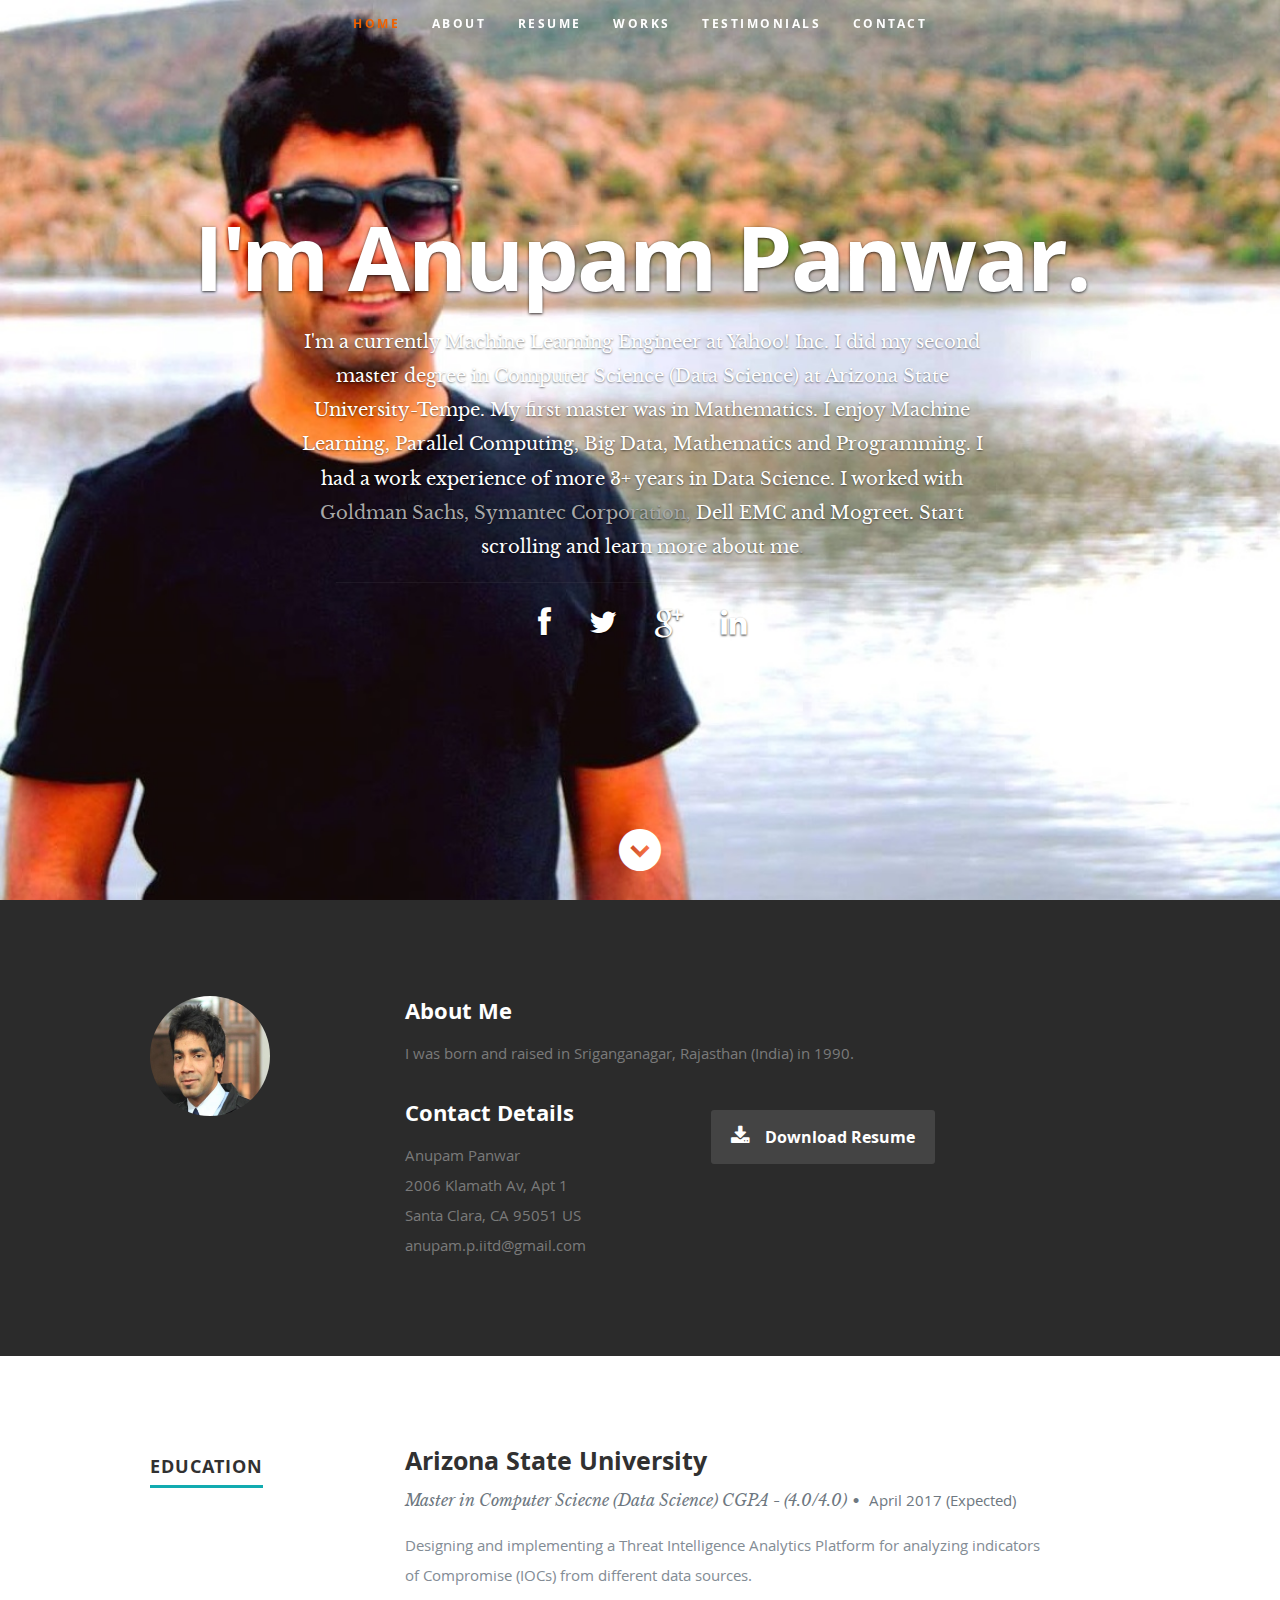
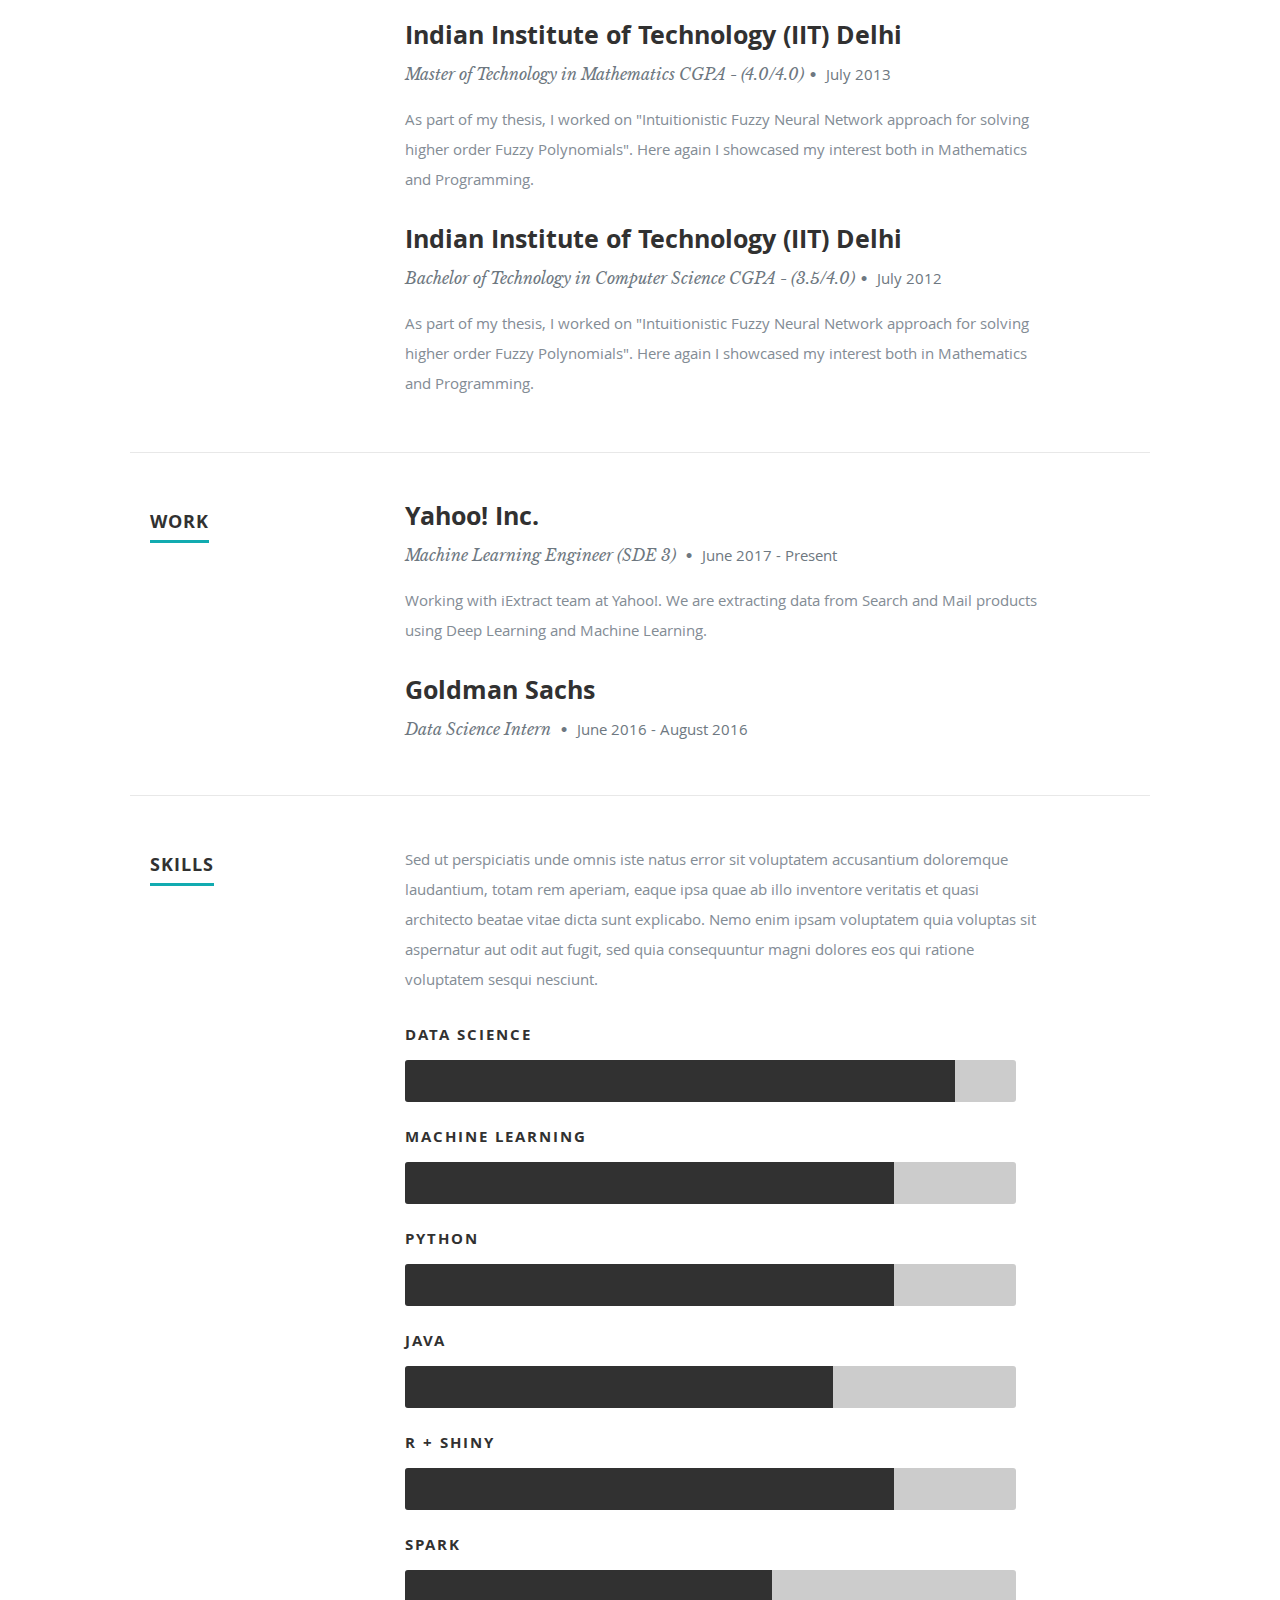
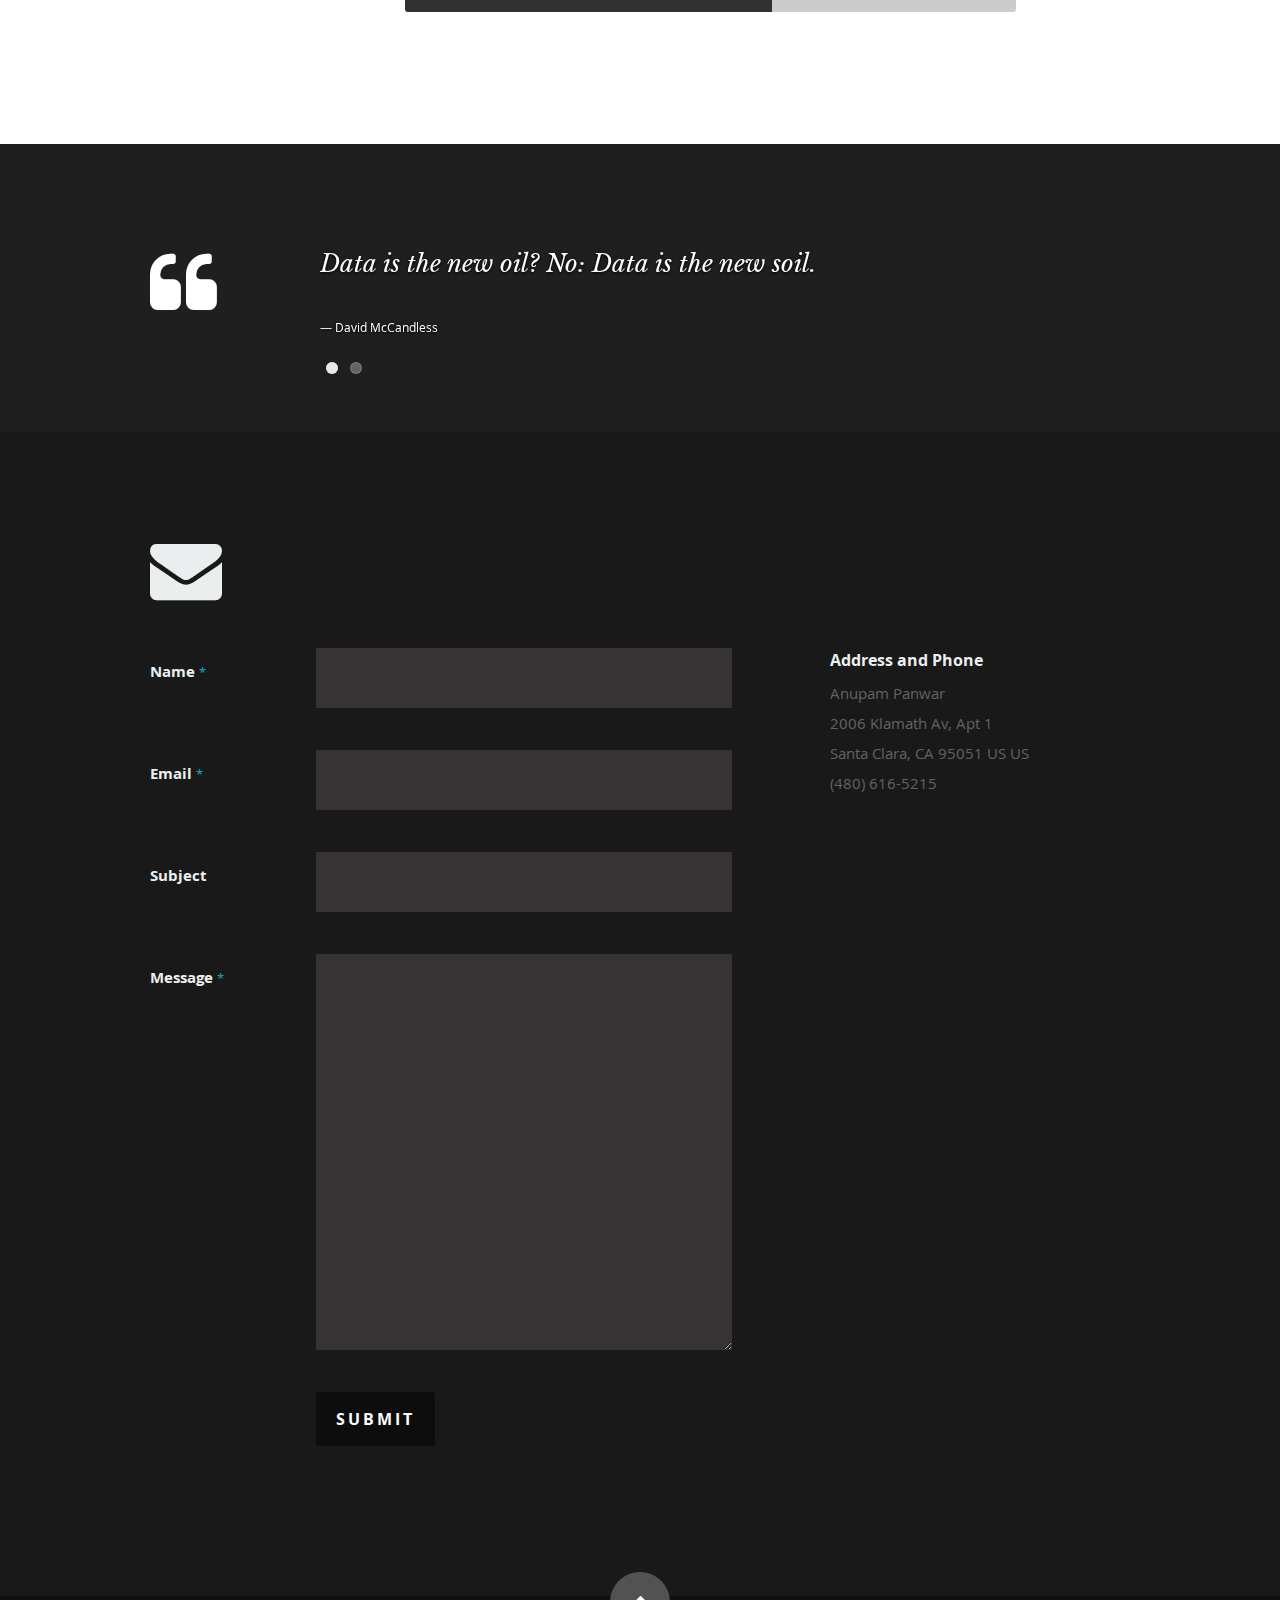
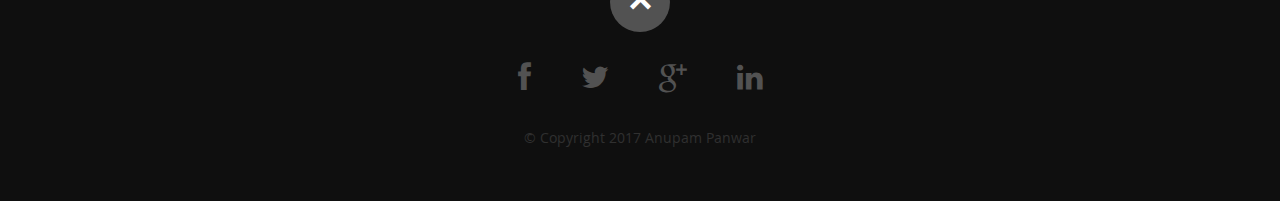
==== commit 8c486bbe: "index.html changed" ====
--- a/index.html
+++ b/index.html
@@ -57,9 +57,13 @@
       <div class="row banner">
          <div class="banner-text">
             <h1 class="responsive-headline">I'm Anupam Panwar.</h1>
-            <h3><span>I'm a currently pursing my second master degree in Computer Science (Data Science) at </span> Arizona State University-Tempe. <span> My first master was in Mathematics. 
-               I enjoy Machine Learning, Parallel Computing, Big Data, Mathematics and Mrogramming. I had a work experience of more 2.5 years in Data Science. I worked with </span> Goldman Sachs, Symantec Corporation,
-               Dell EMC and Mogreet.  
+            <h3><span>I'm a currently Machine Learning Engineer at Yahoo! Inc. </span>
+            <span>I did my second master degree in Computer Science (Data Science) at </span>
+            <span>Arizona State University-Tempe. My first master was in Mathematics. </span> 
+            <span>I enjoy Machine Learning, Parallel Computing, Big Data, Mathematics and </span> 
+            <span>Programming. I had a work experience of more 3+ years in Data Science. </span>  
+            <span>I worked with </span> Goldman Sachs, Symantec Corporation, </span> 
+             <span>  Dell EMC and Mogreet.  </span> 
               <a class="smoothscroll" href="#about">Start scrolling</a>
             <span>and learn more </span><a class="smoothscroll" href="#about">about me</a>.</h3>
             <hr />
@@ -105,10 +109,9 @@
                   <h2>Contact Details</h2>
                   <p class="address">
 						   <span>Anupam Panwar</span><br>
-						   <span>919 E Lemon St, Apt 201<br>
-						         Tempe, AZ 85281 US
+						   <span>2006 Klamath Av, Apt 1<br>
+						         Santa Clara, CA 95051 US
                      </span><br>
-						   <span>(480)616-5215</span><br>
                      <span>anupam.p.iitd@gmail.com</span>
 					   </p>
 
@@ -179,7 +182,7 @@
                <div class="twelve columns">
 
                   <h3>Indian Institute of Technology (IIT) Delhi</h3>
-                  <p class="info">Bachelor of Technology in Computer Science  CGPA - (4.0/4.0)<span>&bull;</span> <em class="date">July 2012</em></p>
+                  <p class="info">Bachelor of Technology in Computer Science  CGPA - (3.5/4.0)<span>&bull;</span> <em class="date">July 2012</em></p>
 
                   <p>
                  As part of my thesis, I worked on "Intuitionistic Fuzzy Neural Network approach for solving higher order Fuzzy Polynomials". Here again I showcased my interest both in Mathematics and 
@@ -209,14 +212,11 @@
 
                <div class="twelve columns">
 
-                  <h3>Awesome Design Studio</h3>
-                  <p class="info">Senior UX Designer <span>&bull;</span> <em class="date">March 2010 - Present</em></p>
-
-                  <p>
-                  Lorem ipsum dolor sit amet, consectetuer adipiscing elit. Aenean commodo ligula eget dolor. Aenean massa.
-                  Cum sociis natoque penatibus et magnis dis parturient montes, nascetur ridiculus mus. Donec quam felis,
-                  ultricies nec, pellentesque eu, pretium quis, sem. Nulla consequat massa quis enim.
-                  Donec pede justo, fringilla vel, aliquet nec, vulputate eget, arcu. Nullam dictum felis eu pede mollis pretium.
+                  <h3>Yahoo! Inc.</h3>
+                  <p class="info">Machine Learning Engineer (SDE 3) <span>&bull;</span> <em class="date">June 2017 - Present</em></p>
+
+                  <p>
+                  Working with iExtract team at Yahoo!. We are extracting data from Search and Mail products using Deep Learning and Machine Learning. 
                   </p>
 
                </div>
@@ -227,14 +227,11 @@
 
                <div class="twelve columns">
 
-                  <h3>Super Cool Studio</h3>
-                  <p class="info">UX Designer <span>&bull;</span> <em class="date">March 2007 - February 2010</em></p>
-
-                  <p>
-                  This is Photoshop's version  of Lorem Ipsum. Proin gravida nibh vel velit auctor aliquet.
-                  Aenean sollicitudin, lorem quis bibendum auctor, nisi elit consequat ipsum, nec sagittis sem
-                  nibh id elit. Duis sed odio sit amet nibh vulputate cursus a sit amet mauris. Morbi accumsan
-                  ipsum velit. Nam nec tellus a odio tincidunt auctor a ornare odio. Sed non  mauris vitae erat
+                  <h3>Goldman Sachs</h3>
+                  <p class="info">Data Science Intern <span>&bull;</span> <em class="date">June 2016 - August 2016</em></p>
+
+                  <p>
+                  
                   </p>
 
                </div>
@@ -282,304 +279,10 @@
    </section> <!-- Resume Section End-->
 
 
-   <!-- Portfolio Section
-   ================================================== -->
-   <section id="portfolio">
-
-      <div class="row">
-
-         <div class="twelve columns collapsed">
-
-            <h1>Check Out Some of My Works.</h1>
-
-            <!-- portfolio-wrapper -->
-            <div id="portfolio-wrapper" class="bgrid-quarters s-bgrid-thirds cf">
-
-          	   <div class="columns portfolio-item">
-                  <div class="item-wrap">
-
-                     <a href="#modal-01" title="">
-                        <img alt="" src="images/portfolio/coffee.jpg">
-                        <div class="overlay">
-                           <div class="portfolio-item-meta">
-          					      <h5>Coffee</h5>
-                              <p>Illustrration</p>
-          					   </div>
-                        </div>
-                        <div class="link-icon"><i class="icon-plus"></i></div>
-                     </a>
-
-                  </div>
-          		</div> <!-- item end -->
-
-               <div class="columns portfolio-item">
-                  <div class="item-wrap">
-
-                     <a href="#modal-02" title="">
-                        <img alt="" src="images/portfolio/console.jpg">
-                        <div class="overlay">
-                           <div class="portfolio-item-meta">
-          					      <h5>Console</h5>
-                              <p>Web Development</p>
-          					   </div>
-                        </div>
-                        <div class="link-icon"><i class="icon-plus"></i></div>
-                     </a>
-
-                  </div>
-          		</div> <!-- item end -->
-
-               <div class="columns portfolio-item">
-                  <div class="item-wrap">
-
-                     <a href="#modal-03" title="">
-                        <img alt="" src="images/portfolio/judah.jpg">
-                        <div class="overlay">
-                           <div class="portfolio-item-meta">
-          					      <h5>Judah</h5>
-                              <p>Webdesign</p>
-          					   </div>
-                        </div>
-                        <div class="link-icon"><i class="icon-plus"></i></div>
-                     </a>
-
-                  </div>
-          		</div> <!-- item end -->
-
-               <div class="columns portfolio-item">
-                  <div class="item-wrap">
-
-                     <a href="#modal-04" title="">
-                        <img alt="" src="images/portfolio/into-the-light.jpg">
-                        <div class="overlay">
-                           <div class="portfolio-item-meta">
-          					      <h5>Into The Light</h5>
-                              <p>Photography</p>
-          					   </div>
-                        </div>
-                        <div class="link-icon"><i class="icon-plus"></i></div>
-                     </a>
-
-                  </div>
-          		</div> <!-- item end -->
-
-               <div class="columns portfolio-item">
-                  <div class="item-wrap">
-
-                     <a href="#modal-05" title="">
-                        <img alt="" src="images/portfolio/farmerboy.jpg">
-                        <div class="overlay">
-                           <div class="portfolio-item-meta">
-          					      <h5>Farmer Boy</h5>
-                              <p>Branding</p>
-          					   </div>
-                        </div>
-                        <div class="link-icon"><i class="icon-plus"></i></div>
-                     </a>
-
-                  </div>
-          		</div> <!-- item end -->
-
-               <div class="columns portfolio-item">
-                  <div class="item-wrap">
-
-                     <a href="#modal-06" title="">
-                        <img alt="" src="images/portfolio/girl.jpg">
-                        <div class="overlay">
-                           <div class="portfolio-item-meta">
-          					      <h5>Girl</h5>
-                              <p>Photography</p>
-          					   </div>
-                        </div>
-                        <div class="link-icon"><i class="icon-plus"></i></div>
-                     </a>
-
-                  </div>
-          		</div> <!-- item end -->
-
-               <div class="columns portfolio-item">
-                  <div class="item-wrap">
-
-                     <a href="#modal-07" title="">
-                        <img alt="" src="images/portfolio/origami.jpg">
-                        <div class="overlay">
-                           <div class="portfolio-item-meta">
-          					      <h5>Origami</h5>
-                              <p>Illustrration</p>
-          					   </div>
-                        </div>
-                        <div class="link-icon"><i class="icon-plus"></i></div>
-                     </a>
-
-                  </div>
-          		</div> <!-- item end -->
-
-               <div class="columns portfolio-item">
-                  <div class="item-wrap">
-
-                     <a href="#modal-08" title="">
-                        <img alt="" src="images/portfolio/retrocam.jpg">
-                        <div class="overlay">
-                           <div class="portfolio-item-meta">
-          					      <h5>Retrocam</h5>
-                              <p>Web Development</p>
-          					   </div>
-                        </div>
-                        <div class="link-icon"><i class="icon-plus"></i></div>
-                     </a>
-
-                  </div>
-          		</div>  <!-- item end -->
-
-            </div> <!-- portfolio-wrapper end -->
-
-         </div> <!-- twelve columns end -->
-
-
-         <!-- Modal Popup
-	      --------------------------------------------------------------- -->
-
-         <div id="modal-01" class="popup-modal mfp-hide">
-
-		      <img class="scale-with-grid" src="images/portfolio/modals/m-coffee.jpg" alt="" />
-
-		      <div class="description-box">
-			      <h4>Coffee Cup</h4>
-			      <p>Proin gravida nibh vel velit auctor aliquet. Aenean sollicitudin, lorem quis bibendum auctor, nisi elit consequat ipsum, nec sagittis sem nibh id elit.</p>
-               <span class="categories"><i class="fa fa-tag"></i>Branding, Webdesign</span>
-		      </div>
-
-            <div class="link-box">
-               <a href="http://www.behance.net">Details</a>
-		         <a class="popup-modal-dismiss">Close</a>
-            </div>
-
-	      </div><!-- modal-01 End -->
-
-         <div id="modal-02" class="popup-modal mfp-hide">
-
-		      <img class="scale-with-grid" src="images/portfolio/modals/m-console.jpg" alt="" />
-
-		      <div class="description-box">
-			      <h4>Console</h4>
-			      <p>Proin gravida nibh vel velit auctor aliquet. Aenean sollicitudin, lorem quis bibendum auctor, nisi elit consequat ipsum, nec sagittis sem nibh id elit.</p>
-               <span class="categories"><i class="fa fa-tag"></i>Branding, Web Development</span>
-		      </div>
-
-            <div class="link-box">
-               <a href="http://www.behance.net">Details</a>
-		         <a class="popup-modal-dismiss">Close</a>
-            </div>
-
-	      </div><!-- modal-02 End -->
-
-         <div id="modal-03" class="popup-modal mfp-hide">
-
-		      <img class="scale-with-grid" src="images/portfolio/modals/m-judah.jpg" alt="" />
-
-		      <div class="description-box">
-			      <h4>Judah</h4>
-			      <p>Proin gravida nibh vel velit auctor aliquet. Aenean sollicitudin, lorem quis bibendum auctor, nisi elit consequat ipsum, nec sagittis sem nibh id elit.</p>
-               <span class="categories"><i class="fa fa-tag"></i>Branding</span>
-		      </div>
-
-            <div class="link-box">
-               <a href="http://www.behance.net">Details</a>
-		         <a class="popup-modal-dismiss">Close</a>
-            </div>
-
-	      </div><!-- modal-03 End -->
-
-         <div id="modal-04" class="popup-modal mfp-hide">
-
-		      <img class="scale-with-grid" src="images/portfolio/modals/m-intothelight.jpg" alt="" />
-
-		      <div class="description-box">
-			      <h4>Into the Light</h4>
-			      <p>Proin gravida nibh vel velit auctor aliquet. Aenean sollicitudin, lorem quis bibendum auctor, nisi elit consequat ipsum, nec sagittis sem nibh id elit.</p>
-               <span class="categories"><i class="fa fa-tag"></i>Photography</span>
-		      </div>
-
-            <div class="link-box">
-               <a href="http://www.behance.net">Details</a>
-		         <a class="popup-modal-dismiss">Close</a>
-            </div>
-
-	      </div><!-- modal-04 End -->
-
-         <div id="modal-05" class="popup-modal mfp-hide">
-
-		      <img class="scale-with-grid" src="images/portfolio/modals/m-farmerboy.jpg" alt="" />
-
-		      <div class="description-box">
-			      <h4>Farmer Boy</h4>
-			      <p>Proin gravida nibh vel velit auctor aliquet. Aenean sollicitudin, lorem quis bibendum auctor, nisi elit consequat ipsum, nec sagittis sem nibh id elit.</p>
-               <span class="categories"><i class="fa fa-tag"></i>Branding, Webdesign</span>
-		      </div>
-
-            <div class="link-box">
-               <a href="http://www.behance.net">Details</a>
-		         <a class="popup-modal-dismiss">Close</a>
-            </div>
-
-	      </div><!-- modal-05 End -->
-
-         <div id="modal-06" class="popup-modal mfp-hide">
-
-		      <img class="scale-with-grid" src="images/portfolio/modals/m-girl.jpg" alt="" />
-
-		      <div class="description-box">
-			      <h4>Girl</h4>
-			      <p>Proin gravida nibh vel velit auctor aliquet. Aenean sollicitudin, lorem quis bibendum auctor, nisi elit consequat ipsum, nec sagittis sem nibh id elit.</p>
-               <span class="categories"><i class="fa fa-tag"></i>Photography</span>
-		      </div>
-
-            <div class="link-box">
-               <a href="http://www.behance.net">Details</a>
-		         <a class="popup-modal-dismiss">Close</a>
-            </div>
-
-	      </div><!-- modal-06 End -->
-
-         <div id="modal-07" class="popup-modal mfp-hide">
-
-		      <img class="scale-with-grid" src="images/portfolio/modals/m-origami.jpg" alt="" />
-
-		      <div class="description-box">
-			      <h4>Origami</h4>
-			      <p>Proin gravida nibh vel velit auctor aliquet. Aenean sollicitudin, lorem quis bibendum auctor, nisi elit consequat ipsum, nec sagittis sem nibh id elit.</p>
-               <span class="categories"><i class="fa fa-tag"></i>Branding, Illustration</span>
-		      </div>
-
-            <div class="link-box">
-               <a href="http://www.behance.net">Details</a>
-		         <a class="popup-modal-dismiss">Close</a>
-            </div>
-
-	      </div><!-- modal-07 End -->
-
-         <div id="modal-08" class="popup-modal mfp-hide">
-
-		      <img class="scale-with-grid" src="images/portfolio/modals/m-retrocam.jpg" alt="" />
-
-		      <div class="description-box">
-			      <h4>Retrocam</h4>
-			      <p>Proin gravida nibh vel velit auctor aliquet. Aenean sollicitudin, lorem quis bibendum auctor, nisi elit consequat ipsum, nec sagittis sem nibh id elit.</p>
-               <span class="categories"><i class="fa fa-tag"></i>Webdesign, Photography</span>
-		      </div>
-
-            <div class="link-box">
-               <a href="http://www.behance.net">Details</a>
-		         <a class="popup-modal-dismiss">Close</a>
-            </div>
-
-	      </div><!-- modal-01 End -->
-
-
-      </div> <!-- row End -->
-
-   </section> <!-- Portfolio Section End-->
-
+  
+
+
+        
 
   
 
@@ -646,10 +349,7 @@
 
             <div class="ten columns">
 
-                  <p class="lead">Sed ut perspiciatis unde omnis iste natus error sit voluptatem accusantium doloremque laudantium, totam rem aperiam,
-                  eaque ipsa quae ab illo inventore veritatis et quasi architecto beatae vitae dicta sunt explicabo. Nemo enim ipsam
-                  voluptatem quia voluptas sit aspernatur aut odit aut fugit.
-                  </p>
+                  
 
             </div>
 
@@ -710,8 +410,8 @@
 					   <h4>Address and Phone</h4>
 					   <p class="address">
 						   Anupam Panwar<br>
-						   919 E Lemon St, Apt 201 <br>
-						   Tempe, AZ 85281 US  US<br>
+						   2006 Klamath Av, Apt 1 <br>
+						   Santa Clara, CA 95051 US  US<br>
 						   <span>(480) 616-5215</span>
 					   </p>
 
@@ -742,7 +442,7 @@
             </ul>
 
             <ul class="copyright">
-               <li>&copy; Copyright 2016 Anupam Panwar</li>
+               <li>&copy; Copyright 2017 Anupam Panwar</li>
                
             </ul>
 
